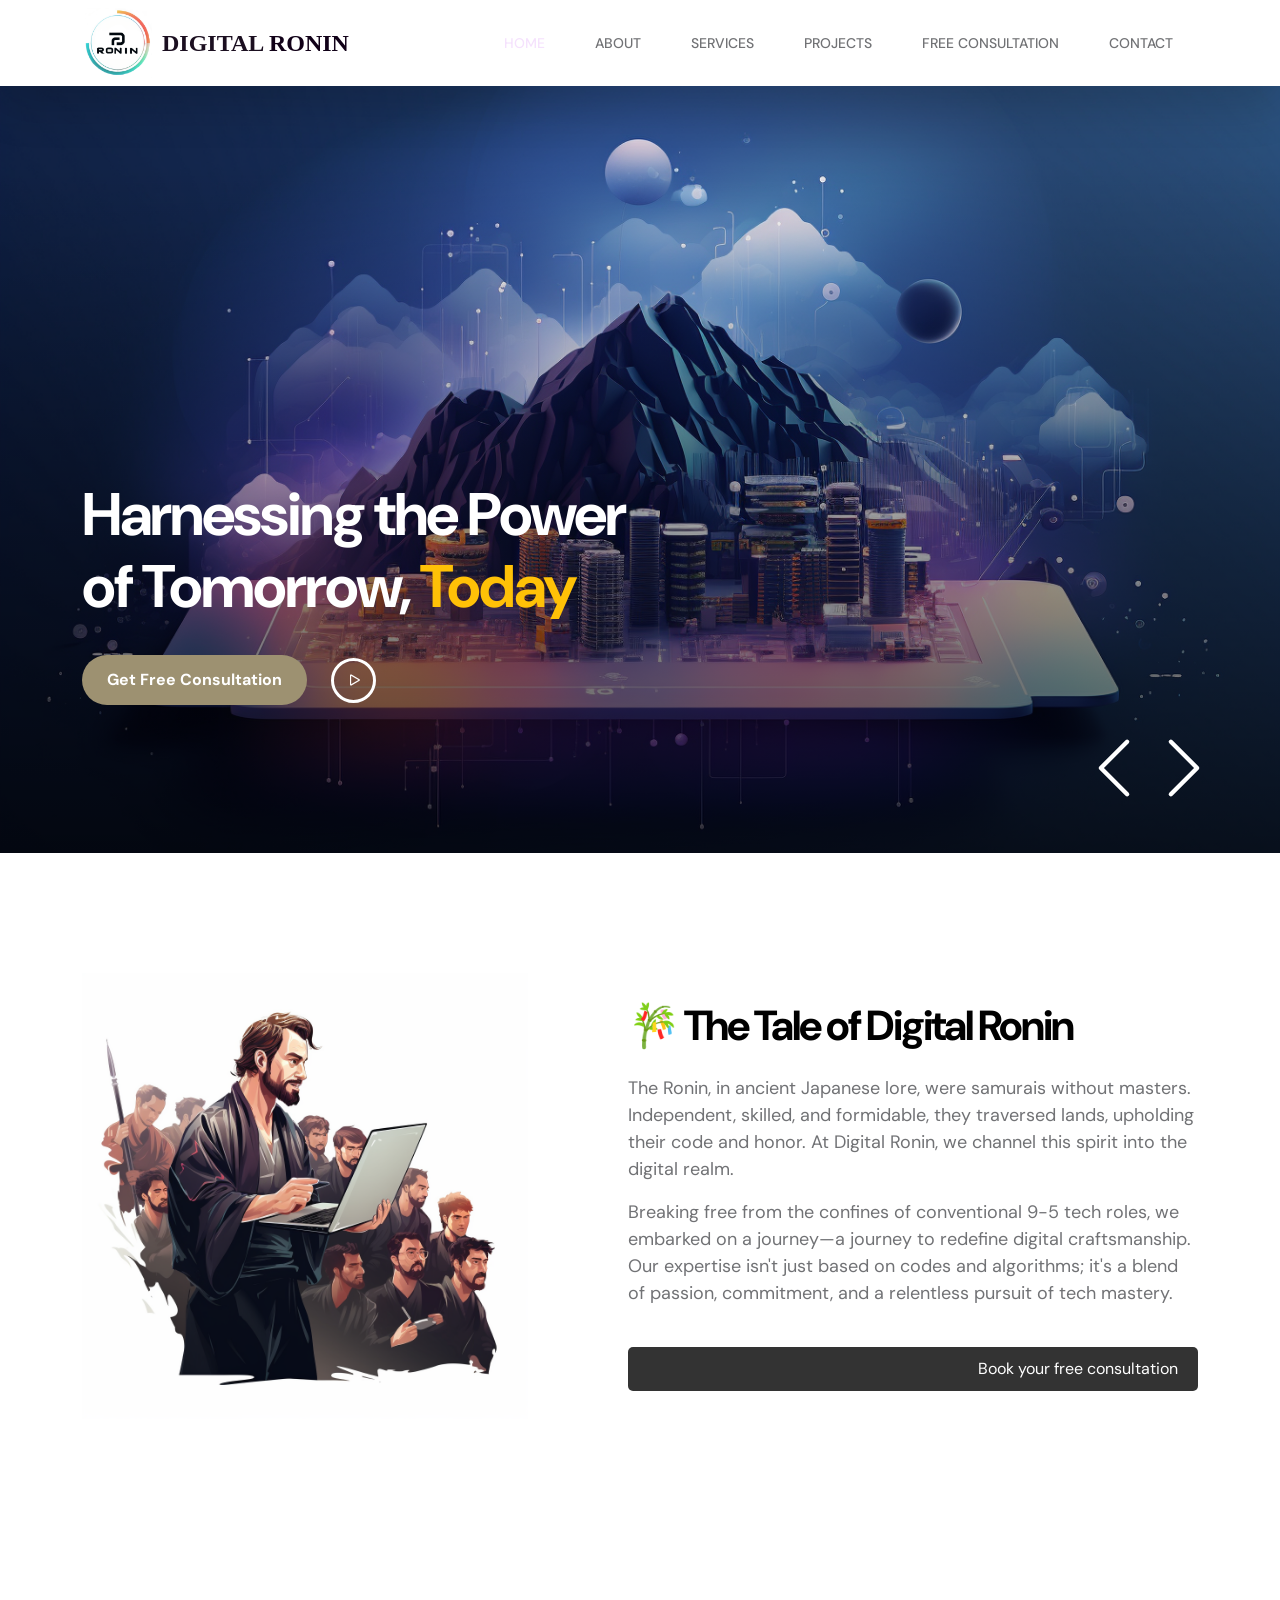
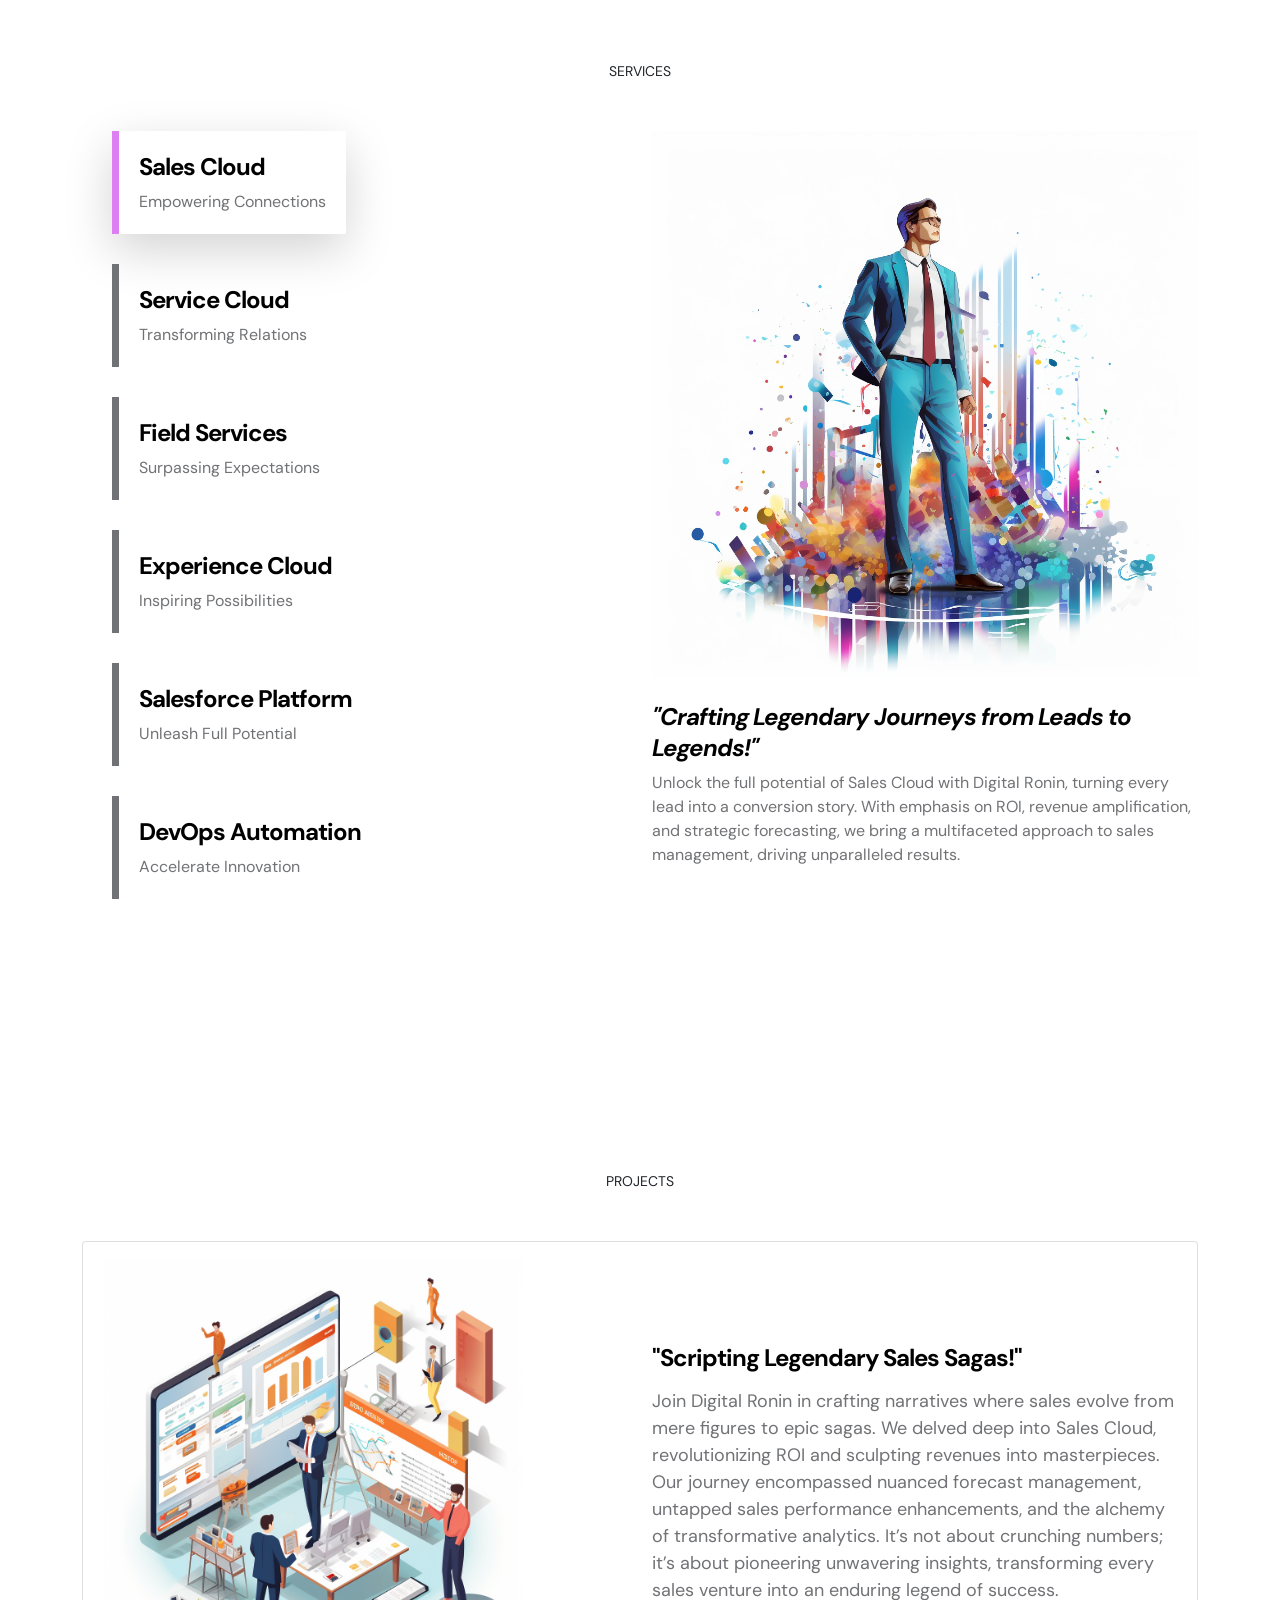
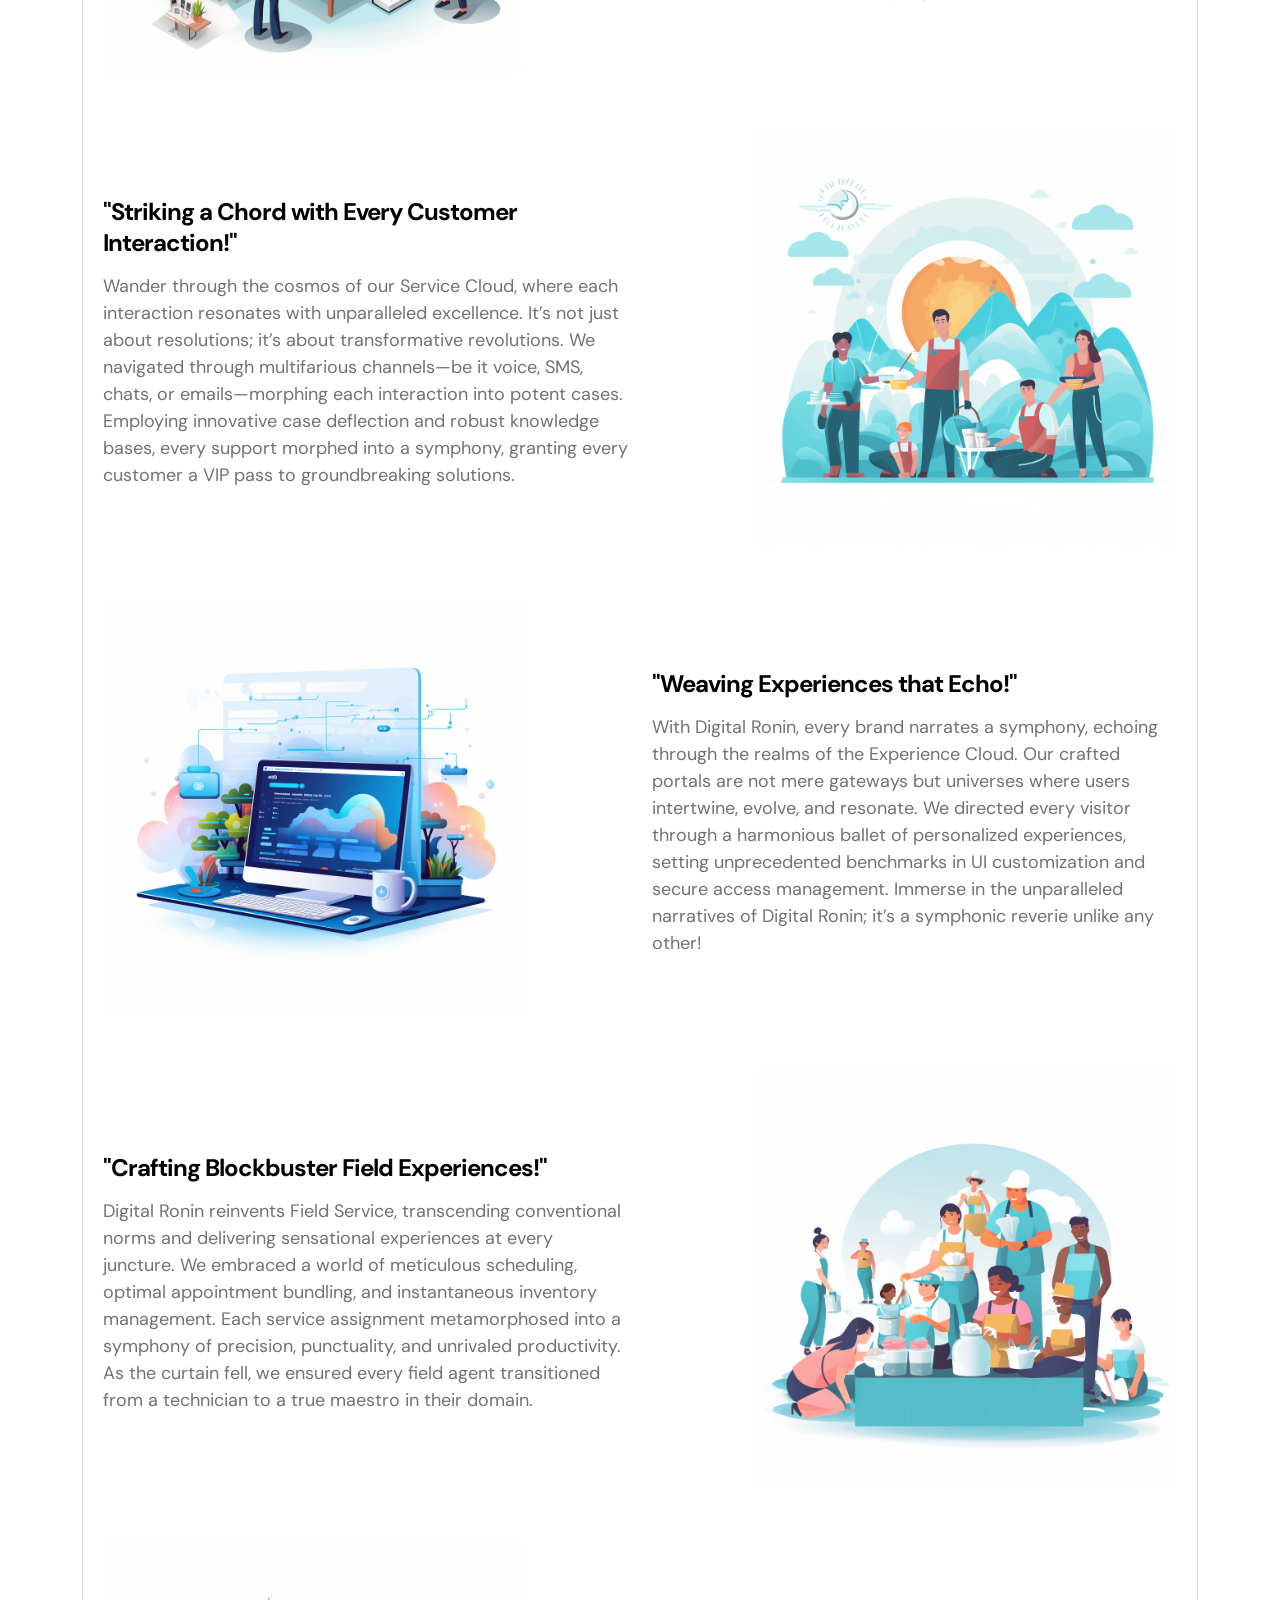
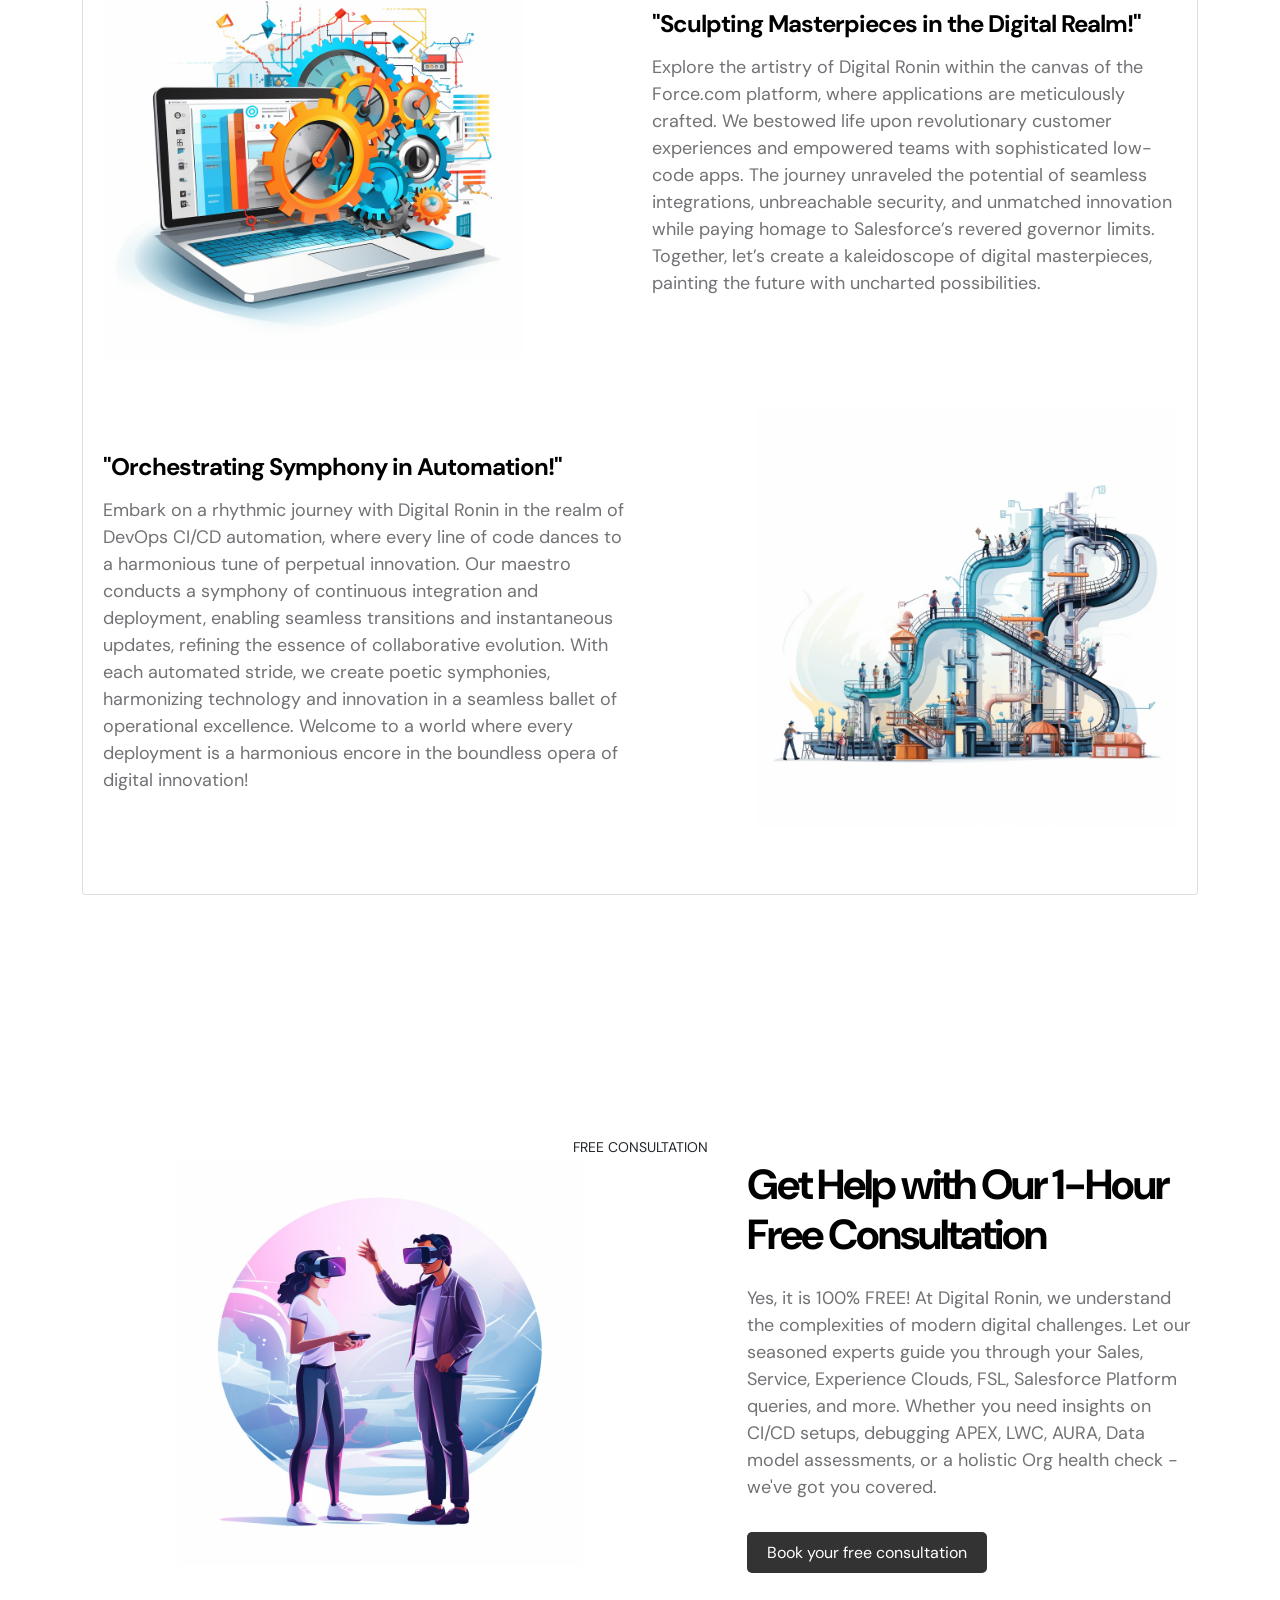
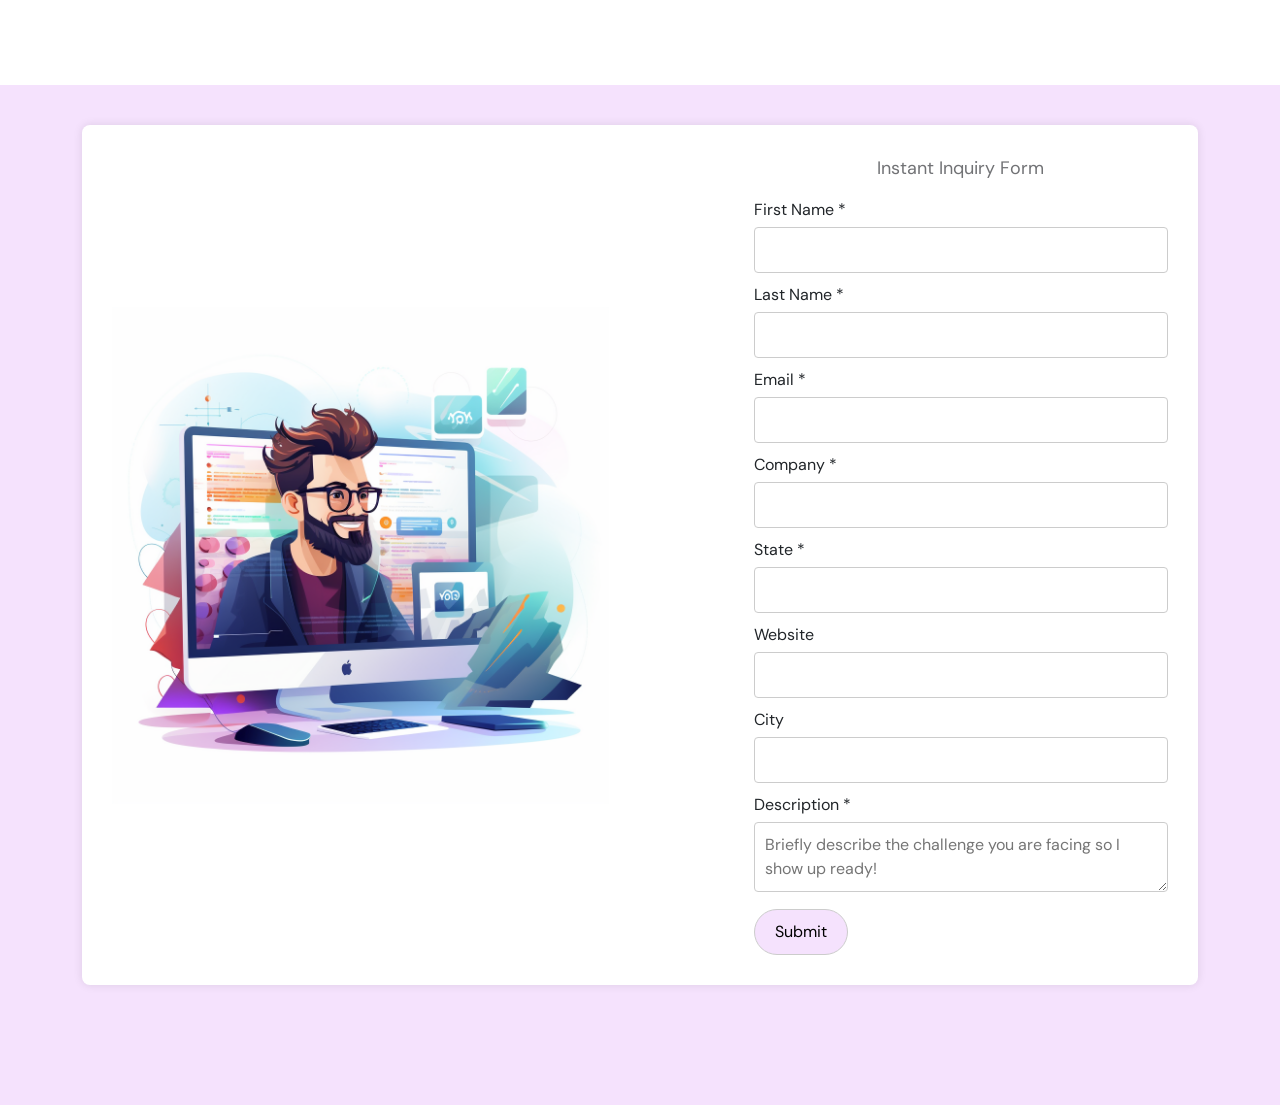
==== index.html @ 09ba18c1 "Button2" ====
<!doctype html>
<html lang="en">
<head>
    <meta charset="utf-8">
    <title>Digital Ronin - Mastering Digital Crafts</title>
    <meta name="description" content="Digital Ronin specializes in providing top-notch Salesforce and DevOps solutions, creating unparalleled digital experiences and revolutionary customer interactions.">
    <meta name="keywords" content="Salesforce, DevOps, Digital Solutions, Customer Service, Field Service Lightning, Experience Cloud, Service Cloud, Sales Cloud">
    <meta name="author" content="Digital Ronin">
    <meta name="viewport" content="width=device-width, initial-scale=1.0">
    <meta name="robots" content="index, follow">
    <link rel="canonical" href="https://www.thedigitalronin.com/">

    <meta name="viewport" content="width=device-width, initial-scale=1, minimum-scale=1">
    <title>Digital Ronin</title>

    <!-- CSS FILES -->
    <link rel="preconnect" href="https://fonts.googleapis.com">
    <link rel="preconnect" href="https://fonts.gstatic.com" crossorigin>
    <link href="https://fonts.googleapis.com/css2?family=DM+Sans:wght@400;500;700&display=swap" rel="stylesheet">
    <link href="css/bootstrap.min.css" rel="stylesheet">
    <link href="css/bootstrap-icons.css" rel="stylesheet">
    <link href="css/magnific-popup.css" rel="stylesheet">
    <link href="css/tooplate-waso-strategy.css" rel="stylesheet">

</head>
<body id="section_1">
    <nav class="navbar navbar-expand-lg bg-white shadow-lg">
        <div class="container">
            <a href="#" class="logo-brand">
                <img src="images/igital.png" alt="Logo" width="70" height="70">
                <span class="text-digital">DIGITAL&nbsp;</span><span class="text-ronin">RONIN</span>
            </a>
            <button class="navbar-toggler" type="button" data-bs-toggle="collapse" data-bs-target="#navbarNav" aria-controls="navbarNav" aria-expanded="false" aria-label="Toggle navigation">
                <span class="navbar-toggler-icon"></span>
            </button>
            <div class="collapse navbar-collapse" id="navbarNav">
                <ul class="navbar-nav ms-auto">
                    <li class="nav-item">
                        <a class="nav-link click-scroll" href="#section_1">Home</a>
                    </li>
                    <li class="nav-item">
                        <a class="nav-link click-scroll" href="#section_2">About</a>
                    </li>
                    <li class="nav-item">
                        <a class="nav-link click-scroll" href="#section_3">Services</a>
                    </li>
                    <li class="nav-item">
                        <a class="nav-link click-scroll" href="#section_4">Projects</a>
                    </li>
                    
                    <li class="nav-item">
                        <a class="nav-link click-scroll" href="#section_5">Free Consultation</a>
                    </li>
                    <li class="nav-item">
                        <a class="nav-link click-scroll" href="#section_6">Contact</a>
                    </li>
                </ul>
            <div>
        </div>
    </nav>

    <main>
        <section class="hero">
            <div class="container-fluid h-100">
                <div class="row h-100">
                    <div id="carouselExampleCaptions" class="carousel carousel-fade hero-carousel slide" data-bs-ride="carousel">
                        <div class="carousel-inner">
                            <div class="carousel-item active">
                                <div class="container position-relative h-100">
                                    <div class="carousel-caption d-flex flex-column justify-content-center">
                                        <h1>Harnessing the Power of Tomorrow, <span class="text-warning">Today</span></h1>
                                        <div class="d-flex align-items-center mt-4">
                                            <a class="custom-btn btn custom-link" href="#section_6">Get Free Consultation</a>
                                            <a class="popup-youtube custom-icon d-flex ms-4" href="https://www.youtube.com/watch?v=AYaHuZ4BB6Y">
                                                <i class="bi-play play-icon d-flex m-auto text-white"></i>
                                            </a>
                                        </div>
                                    </div>
                                </div>
                                <div class="carousel-image-wrap">
                                    <img src="images/slide/slide1.png" class="img-fluid carousel-image" alt="">
                                </div>
                            </div>
                            <div class="carousel-item">
                                <div class="container position-relative h-100">
                                    <div class="carousel-caption d-flex flex-column justify-content-center">
                                        <h1>Where Tech Meets Artistry: <span class="text-warning">Your Vision, </span>Our Expertise.</h1>
                                        <div class="d-flex align-items-center mt-4">
                                            <a class="custom-btn btn custom-link" href="#section_6">Get Free Consultation</a>
                                            <a class="popup-youtube custom-icon d-flex ms-4" href="https://www.youtube.com/watch?v=VStvZjykQ00">
                                                <i class="bi-play play-icon d-flex m-auto text-white"></i>
                                            </a>
                                        </div>
                                    </div>
                                </div>
                                <div class="carousel-image-wrap">
                                    <img src="images/slide/slide2.png" class="img-fluid carousel-image" alt="">
                                </div>
                            </div>

                            <div class="carousel-item">
                                <div class="container position-relative h-100">
                                    <div class="carousel-caption d-flex flex-column justify-content-center">
                                        <h1>Crafting <span class="text-warning">Digital Magic, </span>for Real Systems</h1>
                                        <div class="d-flex align-items-center mt-4">
                                            <a class="custom-btn btn custom-link" href="#section_6">Get Free Consultation</a>

                                            <a class="popup-youtube custom-icon d-flex ms-4" href="https://www.youtube.com/watch?v=VStvZjykQ00">
                                                <i class="bi-play play-icon d-flex m-auto text-white"></i>
                                            </a>
                                        </div>
                                    </div>
                                </div>
                                <div class="carousel-image-wrap">
                                    <img src="images/slide/slide3.png" class="img-fluid carousel-image" alt="">
                                </div>
                            </div>

                            <button class="carousel-control-prev" type="button" data-bs-target="#carouselExampleCaptions" data-bs-slide="prev">
                                <span class="carousel-control-prev-icon" aria-hidden="true"></span>
                                <span class="visually-hidden">Previous</span>
                            </button>

                            <button class="carousel-control-next" type="button" data-bs-target="#carouselExampleCaptions" data-bs-slide="next">
                                <span class="carousel-control-next-icon" aria-hidden="true"></span>
                                <span class="visually-hidden">Next</span>
                            </button>
                        </div>
                    </div>
                </div>
            </div>
        </section>

        <!--<section class="about section-padding" id="section_2"> <div class="container">
            <div class="row">
                <div class="col-lg-1"></div>
                <div class="col-lg-12">
                    <table style="width: 100%;">
                        <tr>
                            <td style="width: 40%;">
                                <div>
                                    <img src="images/about_ronin.png" alt="" style="width: 100%; height: auto;">
                                </div>
                            </td>
                            <td style="width: 100px;">
                                <h2>&nbsp;</h2>
                            </td>
                            <td style="width: 100%;">
                                <div>
                                    <h2 class="mb-4">🎋 The Tale of Digital Ronin</h2>
                                    <p class="mb-8">The Ronin, in ancient Japanese lore, were samurais without masters. Independent, skilled, and formidable, they traversed lands, upholding their code and honor. At Digital Ronin, we channel this spirit into the digital realm.</p>
                                    <p>Breaking free from the confines of conventional 9-5 tech roles, we embarked on a journey—a journey to redefine digital craftsmanship. Our expertise isn't just based on codes and algorithms; it's a blend of passion, commitment, and a relentless pursuit of tech mastery.</p>
                                    <br>
                                    <a class="cta-button" href="#section_6">Book your free consultation</a>
                                </div>
                            </td>
                        </tr>

                    </table>
                </div>
                <div class="col-lg-1"></div>
            </div>
        </div>
    </section>-->

        <section class="about section-padding" id="section_2">
            <div class="container">
                <div class="row">
                    <div class="col-lg-1"></div>
                    <div class="col-lg-12">
                        <div style="display: flex; align-items: center;">
                            <div style="width: 40%;">
                                <img src="images/about_ronin.png" alt="" style="width: 100%; height: auto;">
                            </div>
                            <div style="flex: 1; padding-left: 100px;">
                                <h2 class="mb-4">🎋 The Tale of Digital Ronin</h2>
                                <p class="mb-8">The Ronin, in ancient Japanese lore, were samurais without masters. Independent, skilled, and formidable, they traversed lands, upholding their code and honor. At Digital Ronin, we channel this spirit into the digital realm.</p>
                                <p>Breaking free from the confines of conventional 9-5 tech roles, we embarked on a journey—a journey to redefine digital craftsmanship. Our expertise isn't just based on codes and algorithms; it's a blend of passion, commitment, and a relentless pursuit of tech mastery.</p>
                                <br>
                                <a class="cta-button" href="#section_6" style="display: block; text-align: right;">Book your free consultation</a>
                            </div>
                        </div>
                    </div>
                    <div class="col-lg-1"></div>
                </div>
            </div>
        </section>
        <section class="services section-padding" id="section_3">
            <div class="container">
                <div class="row">
                    <div class="col-lg-10 col-12 text-center mx-auto mb-5">
                        <small class="small-title">Services</small>
                    </div>
                    <div class="col-lg-6 col-12">
                        <nav>
                            <div class="nav nav-tabs flex-column align-items-baseline" id="nav-tab" role="tablist">
                                <button class="nav-link active" id="nav-business-tab" data-bs-toggle="tab" data-bs-target="#nav-business" type="button" role="tab" aria-controls="nav-business" aria-selected="true">
                                    <h5>Sales Cloud</h5>
                                    <span>Empowering Connections</span>
                                </button>
                                <button class="nav-link" id="nav-strategy-tab" data-bs-toggle="tab" data-bs-target="#nav-strategy" type="button" role="tab" aria-controls="nav-strategy" aria-selected="false">
                                    <h5>Service Cloud</h5>
                                    <span>Transforming Relations</span>
                                </button>
                                <button class="nav-link" id="nav-video-tab" data-bs-toggle="tab" data-bs-target="#nav-video" type="button" role="tab" aria-controls="nav-video" aria-selected="false">
                                    <h5>Field Services</h5>
                                    <span>Surpassing Expectations</span>
                                </button>
                                <button class="nav-link" id="nav-video-tab" data-bs-toggle="tab" data-bs-target="#nav-exp" type="button" role="tab" aria-controls="nav-video" aria-selected="false">
                                    <h5>Experience Cloud</h5>
                                    <span>Inspiring Possibilities</span>
                                </button>
                                <button class="nav-link" id="nav-video-tab" data-bs-toggle="tab" data-bs-target="#nav-plat" type="button" role="tab" aria-controls="nav-video" aria-selected="false">
                                    <h5>Salesforce Platform</h5>
                                    <span>Unleash Full Potential</span>
                                </button>
                                <button class="nav-link" id="nav-video-tab" data-bs-toggle="tab" data-bs-target="#nav-devops" type="button" role="tab" aria-controls="nav-video" aria-selected="false">
                                    <h5>DevOps Automation</h5>
                                    <span>Accelerate Innovation</span>
                                </button>
                            </div>
                        </nav>
                    </div>

                    <div class="col-lg-6 col-12">
                        <div class="tab-content" id="nav-tabContent">
                            <div class="tab-pane fade show active" id="nav-business" role="tabpanel" aria-labelledby="nav-intro-tab">
                                <img src="images/services/sales.png" class="img-fluid" alt="">
                                <h5 class="mt-4 mb-2"><em>"Crafting Legendary Journeys from Leads to Legends!"</em></h5>
                                <p style="font-size: medium">Unlock the full potential of Sales Cloud with Digital Ronin, turning every lead into a conversion story. With emphasis on ROI, revenue amplification, and strategic forecasting, we bring a multifaceted approach to sales management, driving unparalleled results.</p>
                            </div>
                            <div class="tab-pane fade show" id="nav-strategy" role="tabpanel" aria-labelledby="nav-intro-tab">
                                <img src="images/services/service.png" class="img-fluid" alt="">
                                <h5 class="mt-4 mb-2"><em>"Revolutionizing Customer Service Interaction!"</em></h5>
                                <p style="font-size: medium">Leverage the extensive capabilities of Service Cloud with Digital Ronin, where every interaction is an opportunity for brand elevation. From channel optimization to revolutionary case resolution techniques, we bring innovation to the forefront of customer interaction.</p>
                            </div>
                            <div class="tab-pane fade show" id="nav-video" role="tabpanel" aria-labelledby="nav-video-tab">
                                <img src="images/services/fields.png" class="img-fluid" alt="">
                                <h5 class="mt-4 mb-2"><em>"Optimizing Field Service Delivery!"</em></h5>
                                <p style="font-size: medium">Transform field service operations with Digital Ronin, ensuring every assignment is a step towards operational excellence. With our focus on scheduling optimization and end-to-end task management, we deliver unprecedented field service solutions.</p>
                            </div>
                            <div class="tab-pane fade show" id="nav-exp" role="tabpanel" aria-labelledby="nav-video-tab">
                                <img src="images/services/experience.png" class="img-fluid" alt="">
                                <h5 class="mt-4 mb-2"><em>"Providing Resonant User Experiences!"</em></h5>
                                <p style="font-size: medium">Experience the transformative power of Digital Ronin in Experience Cloud, designing interactions that echo with every user. From personalized portals to immersive experiences, we redefine user engagement.</p>
                            </div>
                            <div class="tab-pane fade show" id="nav-plat" role="tabpanel" aria-labelledby="nav-video-tab">
                                <img src="images/services/platform.png" class="img-fluid" alt="">
                                <h5 class="mt-4 mb-2"><em>"Crafting Innovative Digital Solutions!"</em></h5>
                                <p style="font-size: medium">Harness the limitless possibilities of the Salesforce Platform with Digital Ronin. From low-code apps to secure integrations, we facilitate rapid innovation, ensuring every solution is a paradigm of excellence.</p>
                            </div>
                            <div class="tab-pane fade show" id="nav-devops" role="tabpanel" aria-labelledby="nav-video-tab">
                                <img src="images/services/devops.png" class="img-fluid" alt="">
                                <h5 class="mt-4 mb-2"><em>"Revolutionizing Development with Agile Solutions!"</em></h5>
                                <p style="font-size: medium">Dive into Digital Ronin’s DevOps, fostering seamless, agile development life cycles. Our solutions ensure swift releases and operational excellence through continuous integration and delivery (CI/CD), elevating development to its zenith.</p>
                            </div>
                        </div>
                    </div>
                </div>
            </div>
        </section>

        <section class="projects section-padding" id="section_4">
            <div class="container">
                <div class="row">
                    <div class="col-lg-10 col-12 text-center mx-auto mb-5">
                        <small class="small-title">Projects</small>
                    </div>
                    <div class="col-lg-12 col-12">
                        <div class="accordion" id="projectsAccordion">
                            <div class="accordion-item">
                                <div aria-labelledby="headingOne" data-bs-parent="#projectsAccordion">
                                    <div class="accordion-body">
                                        <div class="project">
                                            <div class="row">
                                                <div class="col-md-6">
                                                    <img src="images/salesproject.png" class="img-fluid" alt="">
                                                </div>
                                                <div class="col-md-6">
                                                    <h5 class="mt-4 mb-2">"Scripting Legendary Sales Sagas!"</h5>
                                                    <p>Join Digital Ronin in crafting narratives where sales evolve from mere figures to epic sagas. We delved deep into Sales Cloud, revolutionizing ROI and sculpting revenues into masterpieces. Our journey encompassed nuanced forecast management, untapped sales performance enhancements, and the alchemy of transformative analytics. It’s not about crunching numbers; it’s about pioneering unwavering insights, transforming every sales venture into an enduring legend of success.</p>
                                                </div>
                                            </div>
                                        </div>
                                        <div class="project">
                                            <div class="row flex-row-reverse">
                                                <div class="col-md-6" style="text-align:right;">
                                                    <img src="images/serviceproject.png" class="img-fluid" alt="">
                                                </div>
                                                <div class="col-md-6">
                                                    <h5 class="mt-4 mb-2">"Striking a Chord with Every Customer Interaction!"</h5>
                                                    <p>Wander through the cosmos of our Service Cloud, where each interaction resonates with unparalleled excellence. It’s not just about resolutions; it’s about transformative revolutions. We navigated through multifarious channels—be it voice, SMS, chats, or emails—morphing each interaction into potent cases. Employing innovative case deflection and robust knowledge bases, every support morphed into a symphony, granting every customer a VIP pass to groundbreaking solutions.</p>
                                                </div>
                                            </div>
                                        </div>
                                        <div class="project">
                                            <div class="row">
                                                <div class="col-md-6">
                                                    <img src="images/experienceproject.png" class="img-fluid" alt="">
                                                </div>
                                                <div class="col-md-6">
                                                    <h5 class="mt-4 mb-2">"Weaving Experiences that Echo!"</h5>
                                                    <p>With Digital Ronin, every brand narrates a symphony, echoing through the realms of the Experience Cloud. Our crafted portals are not mere gateways but universes where users intertwine, evolve, and resonate. We directed every visitor through a harmonious ballet of personalized experiences, setting unprecedented benchmarks in UI customization and secure access management. Immerse in the unparalleled narratives of Digital Ronin; it’s a symphonic reverie unlike any other!</p>
                                                </div>
                                            </div>
                                        </div>
                                        <div class="project">
                                            <div class="row flex-row-reverse">
                                                <div class="col-md-6" style="text-align:right;">
                                                    <img src="images/fieldsproject.png" class="img-fluid" alt="">
                                                </div>
                                                <div class="col-md-6">
                                                    <h5 class="mt-4 mb-2">"Crafting Blockbuster Field Experiences!"</h5>
                                                    <p>Digital Ronin reinvents Field Service, transcending conventional norms and delivering sensational experiences at every juncture. We embraced a world of meticulous scheduling, optimal appointment bundling, and instantaneous inventory management. Each service assignment metamorphosed into a symphony of precision, punctuality, and unrivaled productivity. As the curtain fell, we ensured every field agent transitioned from a technician to a true maestro in their domain.</p>
                                                </div>
                                            </div>
                                        </div>
                                        <div class="project">
                                            <div class="row">
                                                <div class="col-md-6">
                                                    <img src="images/platformproject.png" class="img-fluid" alt="">
                                                </div>
                                                <div class="col-md-6">
                                                    <h5 class="mt-4 mb-2">"Sculpting Masterpieces in the Digital Realm!"</h5>
                                                    <p>Explore the artistry of Digital Ronin within the canvas of the Force.com platform, where applications are meticulously crafted. We bestowed life upon revolutionary customer experiences and empowered teams with sophisticated low-code apps. The journey unraveled the potential of seamless integrations, unbreachable security, and unmatched innovation while paying homage to Salesforce’s revered governor limits. Together, let’s create a kaleidoscope of digital masterpieces, painting the future with uncharted possibilities.</p>
                                                </div>
                                            </div>
                                        </div>
                                        <div class="project">
                                            <div class="row flex-row-reverse">
                                                <div class="col-md-6" style="text-align:right;">
                                                    <img src="images/devopsproject.png" class="img-fluid" alt="">
                                                </div>
                                                <div class="col-md-6">
                                                    <h5 class="mt-4 mb-2">"Orchestrating Symphony in Automation!"</h5>
                                                    <p>Embark on a rhythmic journey with Digital Ronin in the realm of DevOps CI/CD automation, where every line of code dances to a harmonious tune of perpetual innovation. Our maestro conducts a symphony of continuous integration and deployment, enabling seamless transitions and instantaneous updates, refining the essence of collaborative evolution. With each automated stride, we create poetic symphonies, harmonizing technology and innovation in a seamless ballet of operational excellence. Welcome to a world where every deployment is a harmonious encore in the boundless opera of digital innovation!</p>
                                                </div>
                                            </div>
                                        </div>
                                    </div>
                                </div>
                            </div>
                        </div>
                    </div>
                </div>
            </div>
        </section>

        <section class="about section-padding">
            <div class="container">
                <div class="row">
                    <div class="col-lg-1"></div>
                    <div class="col-lg-10 text-center" id="section_5">
                        <small class="small-title">Free Consultation</small>
                    </div>
                    <div class="col-lg-1"></div>
                </div>
                <div class="row align-items-center">
                    <!-- align-items-center ensures that text and image are vertically aligned -->
                    <div class="col-lg-1"></div>
                    <div class="col-lg-5">
                        <img src="images/contactus1.png" alt="" style="width: 90%; height: auto;">
                    </div>
                    <div class="col-lg-1"></div> <!-- Spacer column -->
                    <div class="col-lg-5">
                        <h2 class="mb-4">Get Help with Our 1-Hour Free Consultation</h2>
                        <p>Yes, it is 100% FREE! At Digital Ronin, we understand the complexities of modern digital challenges. Let our seasoned experts guide you through your Sales, Service, Experience Clouds, FSL, Salesforce Platform queries, and more. Whether you need insights on CI/CD setups, debugging APEX, LWC, AURA, Data model assessments, or a holistic Org health check - we've got you covered.</p>
                        <br>
                        <a class="cta-button" onclick="location.href='#section_6';">Book your free consultation</a>
                    </div>
                    <div class="col-lg-1"></div>
                </div>
            </div>
        </section>

        <section class="contact">
            <div class="contact-container-wrap">
                <div class="container">
                    <div class="row" id="section_6">
                    </div>

                    <META HTTP-EQUIV="Content-type" CONTENT="text/html; charset=UTF-8">
                    <div style="background-color: white; display: flex; align-items: center; padding: 20px; margin-top: 40px; border-radius: 8px; box-shadow: 0px 0px 10px 0px #0000001a;">
                        <div style="flex: 3; padding: 10px;">
                            <img src="images/contactus3.png" alt="Description" style="max-width: 80%; border-radius: 1px;" />
                        </div>
                        <form action="https://webto.salesforce.com/servlet/servlet.WebToLead?encoding=UTF-8" method="POST" style="flex: 2; padding: 10px;" onsubmit="return showConfirmation()">
                            <p style="text-align: center; margin-top: 0;">Instant Inquiry Form</p>
                            <input type="hidden" name="oid" value="00D8c000006dQRP" />
                            <input type="hidden" name="retURL" value="https://www.thedigitalronin.com/" />

                            <div style="margin-bottom: 10px;">
                                <label for="first_name" style="display: block; margin-bottom: 5px;">First Name *</label>
                                <input id="first_name" maxlength="40" name="first_name" size="20" type="text" required style="width: 100%; padding: 10px; border-radius: 4px; border: 1px solid #ccc;" />
                            </div>

                            <div style="margin-bottom: 10px;">
                                <label for="last_name" style="display: block; margin-bottom: 5px;">Last Name *</label>
                                <input id="last_name" maxlength="40" name="last_name" size="20" type="text" required style="width: 100%; padding: 10px; border-radius: 4px; border: 1px solid #ccc;" />
                            </div>

                            <div style="margin-bottom: 10px;">
                                <label for="email" style="display: block; margin-bottom: 5px;">Email *</label>
                                <input id="email" maxlength="40" name="email" size="20" type="text" required style="width: 100%; padding: 10px; border-radius: 4px; border: 1px solid #ccc;" />
                            </div>

                            <div style="margin-bottom: 10px;">
                                <label for="company" style="display: block; margin-bottom: 5px;">Company *</label>
                                <input id="company" maxlength="40" name="company" size="20" type="text" required style="width: 100%; padding: 10px; border-radius: 4px; border: 1px solid #ccc;" />
                            </div>

                            <div style="margin-bottom: 10px;">
                                <label for="state" style="display: block; margin-bottom: 5px;">State *</label>
                                <input id="state" maxlength="40" name="state" size="20" type="text" required style="width: 100%; padding: 10px; border-radius: 4px; border: 1px solid #ccc;" />
                            </div>

                            <div style="margin-bottom: 10px;">
                                <label for="url" style="display: block; margin-bottom: 5px;">Website</label>
                                <input id="url" maxlength="80" name="url" size="20" type="text" style="width: 100%; padding: 10px; border-radius: 4px; border: 1px solid #ccc;" />
                            </div>
                            <div style="margin-bottom: 10px;">
                                <label for="city" style="display: block; margin-bottom: 5px;">City</label>
                                <input id="city" maxlength="40" name="city" size="20" type="text" style="width: 100%; padding: 10px; border-radius: 4px; border: 1px solid #ccc;" />
                            </div>

                            <div style="margin-bottom: 10px;">
                                <label for="description" style="display: block; margin-bottom: 5px;">Description *</label>
                                <textarea name="description" required placeholder="Briefly describe the challenge you are facing so I show up ready!" style="width: 100%; padding: 10px; border-radius: 4px; border: 1px solid #ccc;"></textarea>
                            </div>
                            <input type="submit" name="submit" value="Submit" style="background: #f5e2fd; color: black; padding: 10px 20px; border-radius: 25px; cursor: pointer; border: 1px solid #ccc;" />
                        </form>
                    </div>
                </div>
            </div>
        </section>
    </main><script src="js/jquery.min.js"></script>
    <script src="js/bootstrap.min.js"></script>
    <script src="js/jquery.sticky.js"></script>
    <script src="js/jquery.magnific-popup.min.js"></script>
    <script src="js/magnific-popup-options.js"></script>
    <script src="js/click-scroll.js"></script>
    <script src="js/custom.js"></script>

    <script type="module">
        function showConfirmation() {
            var userConfirmed = confirm('You are about to submit the form. Proceed?');
            return userConfirmed;
        }
    </script>
</body>
</html>
---- css/tooplate-waso-strategy.css ----
/*

Tooplate 2130 Waso Strategy

https://www.tooplate.com/view/2130-waso-strategy

Free Bootstrap 5 HTML Template

*/


/*---------------------------------------
  CUSTOM PROPERTIES ( VARIABLES )             
-----------------------------------------*/
:root {
  --ronin-color:                  #67008f;
  --white-color:                  #ffffff;
  --primary-color:                #f5e2fd;
  --secondary-color:              #dd7ef3;
  --section-bg-color:             #ffffff;
  --dark-color:                   #000000;
  --p-color:                      #717275;

  --body-font-family:             'DM Sans', sans-serif;

  --h1-font-size:                 60px;
  --h2-font-size:                 42px;
  --h3-font-size:                 36px;
  --h4-font-size:                 32px;
  --h5-font-size:                 24px;
  --h6-font-size:                 22px;
  --p-font-size:                  18px;
  --menu-font-size:               14px;
  --copyright-text-font-size:     16px;

  --font-weight-normal:           400;
  --font-weight-medium:           500;
  --font-weight-bold:             700;
}

body {
    background: var(--white-color);
    font-family: var(--body-font-family); 
}


/*---------------------------------------
  TYPOGRAPHY               
-----------------------------------------*/

h2,
h3,
h4,
h5,
h6 {
  color: var(--dark-color);
}

h1,
h2,
h3,
h4,
h5,
h6 {
  font-weight: var(--font-weight-bold);
  letter-spacing: -1px;
}

h1 {
  font-size: var(--h1-font-size);
  letter-spacing: -2px;
}

h2 {
  font-size: var(--h2-font-size);
  letter-spacing: -2px;
}

h3 {
  font-size: var(--h3-font-size);
  line-height: inherit;
}

h4 {
  font-size: var(--h4-font-size);
  line-height: inherit;
}

h5 {
  font-size: var(--h5-font-size);
  line-height: normal;
}

h6 {
  font-size: var(--h6-font-size);
}

p {
  color: var(--p-color);
  font-size: var(--p-font-size);
  font-weight: var(--font-weight-normal);
}

ul li {
  color: var(--p-color);
  font-size: var(--p-font-size);
  font-weight: var(--font-weight-normal);
}

a, 
button {
  touch-action: manipulation;
  transition: all 0.3s;
}

a {
  color: var(--p-color);
  text-decoration: none;
}

a:hover {
  color: var(--primary-color);
}

::selection {
  background: var(--primary-color);
  color: var(--white-color);
}

::-moz-selection {
  background: var(--primary-color);
  color: var(--white-color);
}

.section-hero ::selection,
.bg-warning ::selection {
  background: #f9d55c;
}

.section-padding {
  padding-top: 120px;
  padding-bottom: 120px;
}

.custom-border-radius {
  border-radius: 20px;
}

b,
strong {
  font-weight: var(--font-weight-bold);
}

.small-title {
  text-transform: uppercase;
}


/*---------------------------------------
  CUSTOM ICON               
-----------------------------------------*/
.custom-icon {
  display: inline-block;
  height: 45px;
  width: 45px;
  line-height: 45px;
  border: 3px solid var(--white-color);
  text-align: center;
  border-radius: 50%;
  font-size: 20px;
  position: relative;
}

.custom-icon::before,
.custom-icon::after {
  box-sizing: inherit;
  content: "";
  position: absolute;
  width: 100%;
  height: 100%;
  left: 0;
  top: 0;
  border-radius: 50%;
}

.custom-icon::before {
  border: 3px solid transparent;
}

.custom-icon::after {
  border: 0 solid transparent;
}

.custom-icon:hover {
  border-color: transparent;
}

.custom-icon:hover::before {
  border-top-color: var(--primary-color);
  border-right-color: var(--primary-color);
  border-bottom-color: var(--primary-color);
  transition: border-top-color .15s linear,border-right-color .15s linear .1s,border-bottom-color .15s linear .2s;
}

.custom-icon:hover::after {
  border-top: 3px solid var(--primary-color);
  border-left-width: 3px;
  border-right-width: 3px;
  transform: rotate(270deg);
  transition: transform .4s linear 0s,border-left-width 0s linear .35s;
}

.play-icon::before {
  position: relative;
  left: 1px;
}


/*---------------------------------------
  CUSTOM BUTTON               
-----------------------------------------*/
.custom-btn {
  background: var(--secondary-color);
  border-radius: 100px;
  color: var(--white-color);
  font-size: var(--copyright-text-font-size);
  font-weight: var(--font-weight-bold);
  padding: 12px 24px;
}

    
.cta-button {
  background-color: #333;
  color: #fff;
  border: none;
  padding: 10px 20px;
  border-radius: 5px;
  cursor: pointer;
  transition: background-color 0.3s;
}
    
.cta-button:hover {
  background-color: #555;
}

.custom-btn:hover {
  background: var(--primary-color);
  color: var(--white-color);
}

.custom-bg-primary {
  background: var(--primary-color);
}

.custom-bg-primary:hover {
  background: var(--white-color);
  color: var(--dark-color);
}

/*---------------------------------------
  MY Stuff              
-----------------------------------------*/
.accordion-button {
  background-color: #f8f9fa; /* Adjust as needed */
  color: #862bbe; /* Adjust as needed */
  text-align: left;
  padding: 15px;
  border: none;
  outline: none;
  transition: background-color 0.3s ease;
}

.accordion-button:hover {
  background-color: #e9ecef; /* Adjust as needed */
}

.accordion-button:focus {
  box-shadow: none;
}

.accordion-button:not(.collapsed) {
  background-color: #e9ecef; /* Adjust as needed */
  color: #d9442a; /* Adjust as needed */
}

.accordion-body p {
  margin: 0;
}

.img-fluid {
  max-width: 100%;
  height: auto;
}

.project {
  margin-bottom: 50px; /* Or any spacing you prefer between projects */
}

.project .row {
  align-items: center;
}

.project img {
  max-width: 80%;
  height: auto;
}

.project h5, .project p {
  margin: 15px 0;
}



.ancient-japanese h2,
.ancient-japanese p,
.ancient-japanese a {
  font-family: 'Your desired font-family, like Noto Serif JP', serif;
  color: #000000; /* or any color that suits your design */
}

.ancient-japanese a {
  text-decoration: underline;
}

.ancient-japanese h2 {
  margin-bottom: 20px;
  font-size: 2.5em;
}

.ancient-japanese p {
  margin-bottom: 20px;
  line-height: 1.6;
  font-size: 1.2em;
}

.custom-btn {
  background-color: #9d9171; /* Or any other suitable color */
  color: #ffffff;
}

.text-italic{
  font-style: italic !important;
}

/*---------------------------------------
  NAVIGATION              
-----------------------------------------*/
.logo-brand {
  display: flex;
  align-items: center;  /* Центрировать содержимое по вертикали */
}

.logo-brand img {
  margin-right: 10px;  /* Добавить немного пространства между изображением и текстом */
}

.text-ronin{
  --bs-text-opacity:1;
  font-size: 24px;
  font-weight: bold;
  font-family: Georgia, 'Times New Roman', Times, serif;
  color:#110118!important
}

.text-digital{
  --bs-text-opacity:1;
  font-size: 24px;
  font-weight: bold;
  font-family: Georgia, 'Times New Roman', Times, serif;
  color:#1b0f20!important
}



.navbar {
  background-color: darkblue;
  z-index: 9;
  right: 0;
  left: 0;
}

.navbar-brand {
  font-size: 26px;
  font-weight: var(--font-weight-bold);
  color: var(--primary-color);
  color: aqua;
}

.navbar-expand-lg .navbar-nav .nav-link {
  padding-right: 25px;
  padding-left: 25px;
}

.navbar-nav .nav-link {
  color: var(--p-color);
  font-size: var(--menu-font-size);
  font-weight: var(--font-weight-medium);
  text-transform: uppercase;
  padding-top: 15px;
  padding-bottom: 15px;
}

.navbar-nav .nav-link.active, 
.navbar-nav .nav-link:hover,
.projects-detail-page .navbar-nav .nav-link.active:hover {
  color: var(--primary-color);
}

.projects-detail-page .navbar-nav .nav-link.active {
  color: var(--p-color);
}

.navbar-toggler {
  border: 0;
  padding: 0;
  cursor: pointer;
  margin: 0;
  width: 30px;
  height: 35px;
  outline: none;
}

.navbar-toggler:focus {
  outline: none;
  box-shadow: none;
}

.navbar-toggler[aria-expanded="true"] .navbar-toggler-icon {
  background: transparent;
}

.navbar-toggler[aria-expanded="true"] .navbar-toggler-icon:before,
.navbar-toggler[aria-expanded="true"] .navbar-toggler-icon:after {
  transition: top 300ms 50ms ease, -webkit-transform 300ms 350ms ease;
  transition: top 300ms 50ms ease, transform 300ms 350ms ease;
  transition: top 300ms 50ms ease, transform 300ms 350ms ease, -webkit-transform 300ms 350ms ease;
  top: 0;
}

.navbar-toggler[aria-expanded="true"] .navbar-toggler-icon:before {
  transform: rotate(45deg);
}

.navbar-toggler[aria-expanded="true"] .navbar-toggler-icon:after {
  transform: rotate(-45deg);
}

.navbar-toggler .navbar-toggler-icon {
  background: var(--dark-color);
  transition: background 10ms 300ms ease;
  display: block;
  width: 30px;
  height: 2px;
  position: relative;
}

.navbar-toggler .navbar-toggler-icon:before,
.navbar-toggler .navbar-toggler-icon:after {
  transition: top 300ms 350ms ease, -webkit-transform 300ms 50ms ease;
  transition: top 300ms 350ms ease, transform 300ms 50ms ease;
  transition: top 300ms 350ms ease, transform 300ms 50ms ease, -webkit-transform 300ms 50ms ease;
  position: absolute;
  right: 0;
  left: 0;
  background: var(--dark-color);
  width: 30px;
  height: 2px;
  content: '';
}

.navbar-toggler .navbar-toggler-icon::before {
  top: -8px;
}

.navbar-toggler .navbar-toggler-icon::after {
  top: 8px;
}

.breadcrumb-item.active {
  color: var(--primary-color);
}


/*---------------------------------------
  SITE HEADER              
-----------------------------------------*/
.site-header {
  background: var(--primary-color);
  padding-top: 5px;
  padding-bottom: 5px;
}

.site-header-icon {
  color: var(--dark-color);
}

.site-header .social-icon {
  text-align: right;
}


/*---------------------------------------
  HERO              
-----------------------------------------*/
.hero {
  position: relative;
  height: calc(100vh - 133px);
}

.section-hero {
  background-image: url('../images/jason-goodman-MUZFKa_mttU-unsplash.jpg');
  background-repeat: no-repeat;
  background-position: center;
  background-size: cover;
  position: relative;
  height: auto;
  padding-top: 180px;
  padding-bottom: 180px;
}

.section-hero::before {
  content: "";
  background: linear-gradient(to top, var(--dark-color), transparent 90%);
  position: absolute;
  top: 0;
  right: 0;
  left: 0;
  width: 100%;
  height: 100%;
  pointer-events: none;
  opacity: 0.7;
}

.section-hero-text {
  position: relative;
}

.carousel {
  padding-right: 0;
  padding-left: 0;
}

.hero-carousel,
.carousel-inner,
.carousel-item {
  height: 100%;
}

.carousel-image-wrap::before {
  content: "";
  background: linear-gradient(to top, var(--dark-color), transparent 90%);
  position: absolute;
  z-index: 2;
  top: 0;
  right: 0;
  left: 0;
  width: 100%;
  height: 100%;
  pointer-events: none;
  opacity: 0.7;
}

.carousel-caption {
  z-index: 9;
  top: 32%;
  bottom: 0;
  left: 0;
  text-align: left;
  width: 50%;
  margin-right: 12px;
  margin-left: 12px;
}

.carousel-image-wrap {
  position: absolute;
  top: 0;
  right: 0;
  bottom: 0;
  width: 100%;
  height: 100%;
  margin-left: auto;
}

.carousel-image {
  width: 100%;
  height: 100%;
  object-fit: cover;
}

.carousel-control-next, 
.carousel-control-prev {
  top: auto;
  bottom: 50px;
  opacity: 1;
}

.carousel-control-prev {
  left: auto;
  right: 70px;
}

.carousel-control-next-icon, 
.carousel-control-prev-icon {
  width: 70px;
  height: 70px;
}


/*---------------------------------------
  ABOUT              
-----------------------------------------*/
.about-image-wrap {
  border-radius: 20px;
  position: relative;
  overflow: hidden;
}

.about-image-info {
  background: linear-gradient(to top, var(--dark-color), transparent 90%);
  position: absolute;
  bottom: 0;
  right: 0;
  left: 0;
  padding: 40px;
}

.about-image {
  border-radius: 20px;
  width: 100%;
  height: 100%;
  object-fit: cover;
}

.about-thumb {
  background: var(--primary-color);
  border-radius: 20px;
  margin-bottom: 24px;
  padding: 40px;
}


/*---------------------------------------
  SERVICES              
-----------------------------------------*/
.services {
  background: var(--section-bg-color);
}

.nav-tabs {
  border-bottom: 0;
}

.nav-tabs .nav-link,
.nav-tabs .nav-link span {
  color: var(--p-color);
  display: block;
  text-align: left;
}

.nav-tabs .nav-link {
  border-radius: 0;
  border: 0;
  border-left: 7px solid var(--p-color);
  margin-right: 30px;
  margin-left: 30px;
  margin-bottom: 30px;
  padding: 20px;
  transition: all 0.3s ease-in-out;
}

.nav-tabs .nav-item.show .nav-link, 
.nav-tabs .nav-link.active,
.nav-tabs .nav-link:focus, 
.nav-tabs .nav-link:hover {
  border-left-color: var(--secondary-color);
  background: var(--white-color);
  box-shadow: 0 1rem 3rem rgba(0,0,0,.175);
}

.nav-tabs .nav-link.active h3,
.nav-tabs .nav-link:focus h3, 
.nav-tabs .nav-link:hover h3 {
  color: var(--primary-color);
}


/*---------------------------------------
  PROJECTS              
-----------------------------------------*/
.projects-thumb {
  border-radius: 20px;
  position: relative;
  overflow: hidden;
  margin-bottom: 24px;
  transition: all 0.3s;
  cursor: pointer;
}

.projects-thumb-large {
  min-height: 356px;
}

.projects-thumb:hover {
  background: var(--white-color);
  box-shadow: 0 1rem 3rem rgba(0,0,0,.175);
}

.projects-thumb:hover .projects-image {
  transform: scale(1.2);
}

.projects-thumb:hover .projects-title-wrap {
  padding-bottom: 30px;
}

.projects-thumb:hover .custom-btn,
.projects-btn-wrap .custom-btn:hover {
  background: var(--primary-color);
}

.projects-title-wrap {
  background: linear-gradient(to top, var(--dark-color), transparent 90%);
  position: absolute;
  bottom: 0;
  right: 0;
  left: 0;
  padding: 25px 25px 10px 25px;
  transition: all 0.2s;
}

.projects-small-title {
  color: var(--primary-color);
  text-transform: uppercase;
}

.projects-title {
  color: var(--white-color);
}

.projects-image {
  border-radius: 20px;
  width: 100%;
  height: auto;
  transition: all 0.3s;
}

.projects-thumb-large .projects-image {
  object-fit: cover;
  height: 100%;
}

.projects-btn-wrap {
  position: absolute;
  bottom: 25px;
  right: 25px;
}

.projects-btn-wrap .custom-btn {
  font-size: 30px;
  padding: 7.5px 15px;
}


/*---------------------------------------
  CONTACT INFO               
-----------------------------------------*/
.contact-thumb {
  position: relative;
  bottom: 140px;
  margin-bottom: -140px;
}

.contact-info {
  border-radius: 20px;
  padding: 40px;
}

.google-map {
  border-radius: 20px;
}

.contact-icon {
  color: var(--primary-color);
  font-size: var(--h4-font-size);
}


/*---------------------------------------
  CONTACT              
-----------------------------------------*/
.contact-container-wrap {
  background-color: var(--primary-color);
  padding-bottom: 120px;
}

.contact-form {
  margin-top: 30px;
  margin-right: 30px;
}


/*---------------------------------------
  CUSTOM FORM               
-----------------------------------------*/
.custom-form .form-control {
  background: transparent;
  box-shadow: none;
  border-radius: 0;
  border: 0;
  border-bottom: 3px solid var(--section-bg-color);
  margin-bottom: 24px;
  padding-top: 13px;
  padding-bottom: 13px;
  transition: all 0.3s;
  outline: none;
}

.custom-form .form-control:hover,
.custom-form .form-control:focus {
  background: var(--white-color);
}

.custom-form button[type="submit"] {
  background: var(--secondary-color);
  border-radius: 100px;
  border: 0;
  color: var(--white-color);
  font-weight: var(--font-weight-bold);
  transition: all 0.3s;
  margin-bottom: 0;
}

.custom-form button[type="submit"]:hover,
.custom-form button[type="submit"]:focus {
  background: var(--white-color);
  color: var(--dark-color);
}


/*---------------------------------------
  SITE FOOTER              
-----------------------------------------*/
.site-footer {
  background: var(--primary-color);
  padding-top: 40px;
  padding-bottom: 40px;
}

.site-footer .copyright-text {
  color: var(--white-color);
  font-size: var(--copyright-text-font-size);
}


/*---------------------------------------
  SOCIAL ICON               
-----------------------------------------*/
.social-icon {
  margin: 0;
  padding: 0;
}

.social-icon li {
  list-style: none;
  display: inline-block;
  vertical-align: top;
}

.social-icon-link {
  background: var(--white-color);
  border-radius: 20px;
  font-size: var(--copyright-text-font-size);
  color: var(--dark-color);
  display: inline-block;
  vertical-align: top;
  margin: 2px;
  width: 30px;
  height: 30px;
  line-height: 30px;
  text-align: center;
}

.social-icon-link:hover {
  color: var(--primary-color);
}


/*---------------------------------------
  RESPONSIVE STYLES               
-----------------------------------------*/
@media screen and (min-width: 1600px) {
  .projects-thumb-large {
    min-height: 416px;
  }
}

@media screen and (max-width: 1280px) {
  .contact svg {
    bottom: 0;
    margin-bottom: 0;
  }
}

@media screen and (max-width: 991px) {
  h1 {
    font-size: 48px;
  }

  h2 {
    font-size: 36px;
  }

  h3 {
    font-size: 32px;
  }

  h4 {
    font-size: 28px;
  }

  h5 {
    font-size: 20px;
  }

  h6 {
    font-size: 18px;
  }

  .section-padding {
    padding-top: 80px;
    padding-bottom: 80px;
  }

  .custom-btn {
    font-size: var(--copyright-text-font-size);
    padding: 8px 16px;
  }

  .navbar-expand-lg .navbar-nav .nav-link {
    padding-left: 0;
  }

  .navbar-nav .nav-link {
    padding-top: 10px;
    padding-bottom: 10px;
  }

  .site-header .social-icon {
    text-align: left;
    margin-top: 10px;
  }

  .carousel-caption {
    width: 100%;
  }

  .about-thumb {
    padding: 30px;
  }

  .about-image {
    height: auto;
    margin-bottom: 24px;
  }

  .contact-container-wrap {
    padding-bottom: 50px;
  }

  .contact-form {
    margin-right: 0;
    margin-top: 80px;
    margin-bottom: 50px;
  }

  .contact-thumb {
    bottom: 0;
    margin-bottom: 0;
  }

  .site-footer {
    text-align: center;
  }
}

@media screen and (max-width: 480px) {
  h1 {
    font-size: 38px;
  }

  h2 {
    font-size: 32px;
  }

  h3 {
    font-size: 28px;
  }

  h4 {
    font-size: 24px;
  }

  h5 {
    font-size: 20px;
  }

  .contact-icon {
    font-size: 24px;
  }

  .site-header p {
    font-size: 14px;
  }

  .carousel-control-next, 
  .carousel-control-prev {
    bottom: 20px;
  }

  .nav-tabs .nav-link {
    margin-right: 0;
    margin-left: 0;
    padding: 15px;
  }

  .contact-info {
    padding: 30px 25px;
  }

  .site-footer-wrap {
    flex-direction: column;
  }

  .copyright-text {
    padding-bottom: 10px;
  }
}
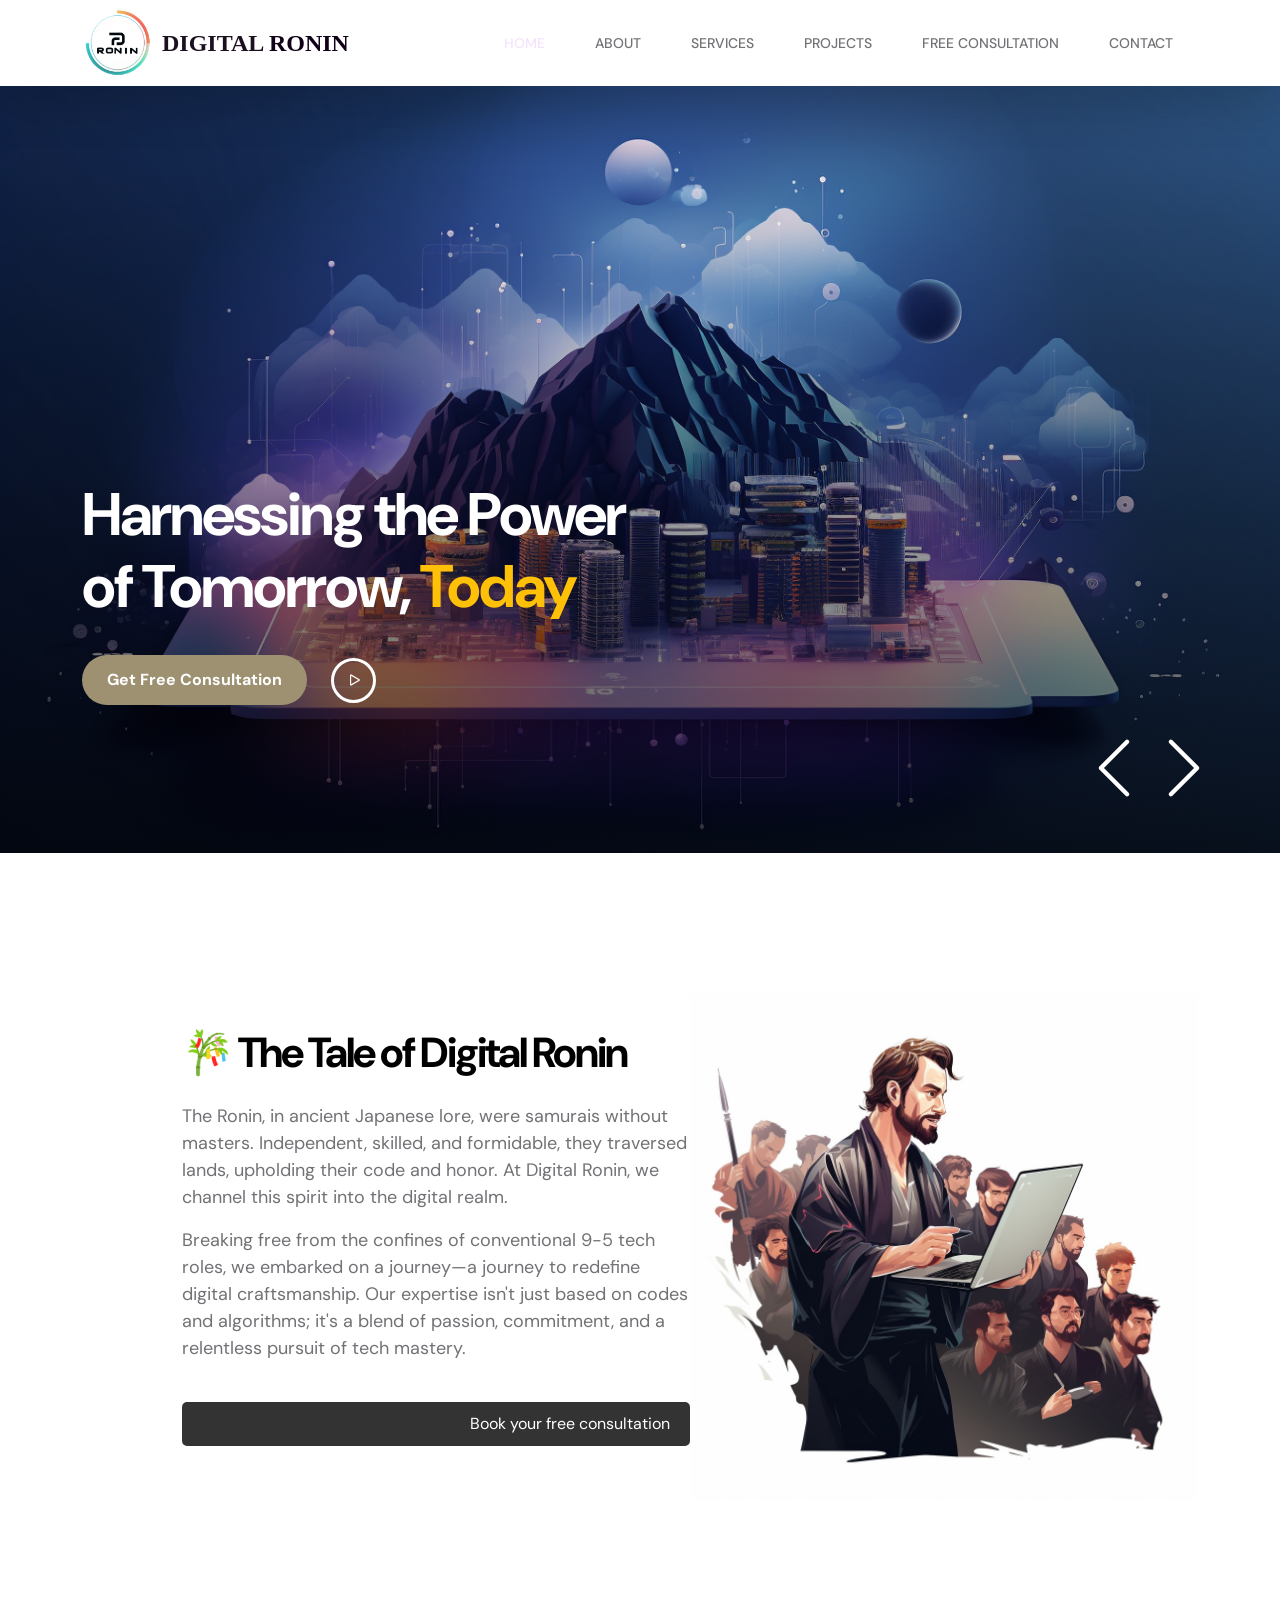
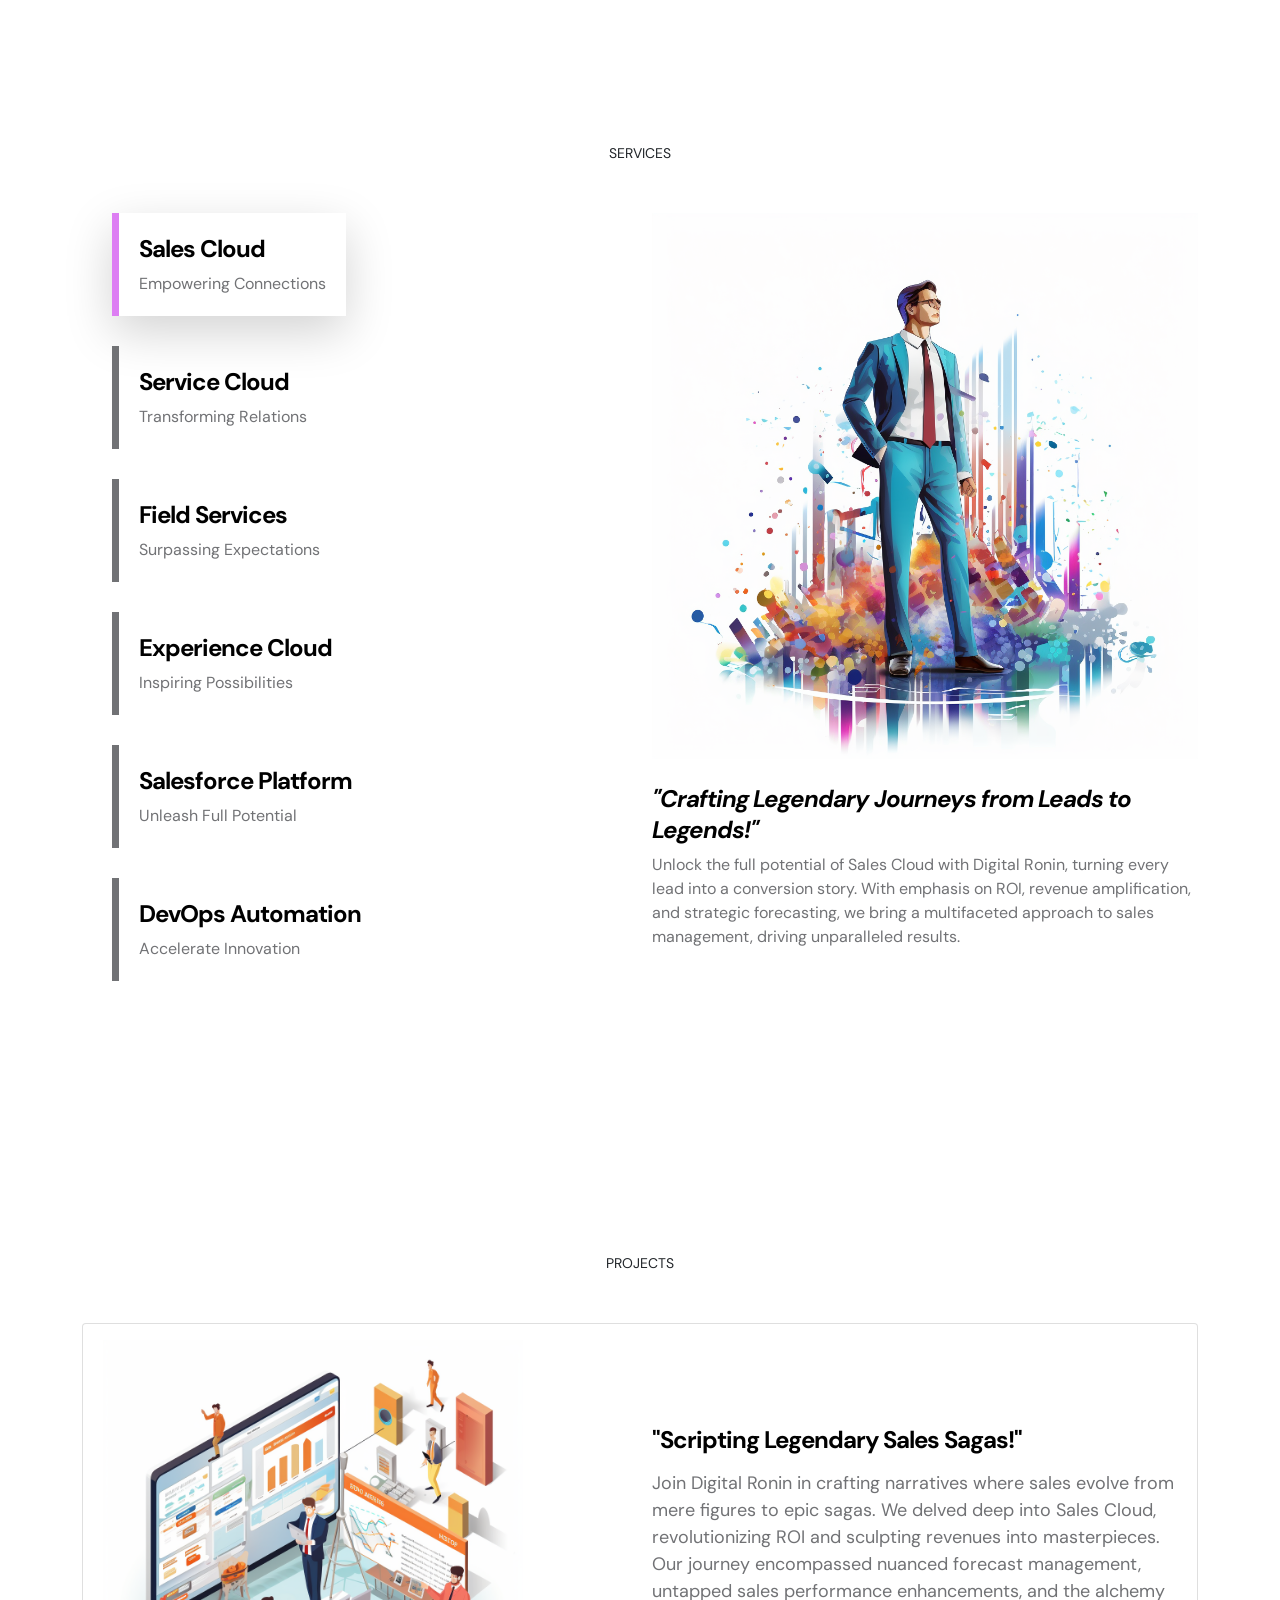
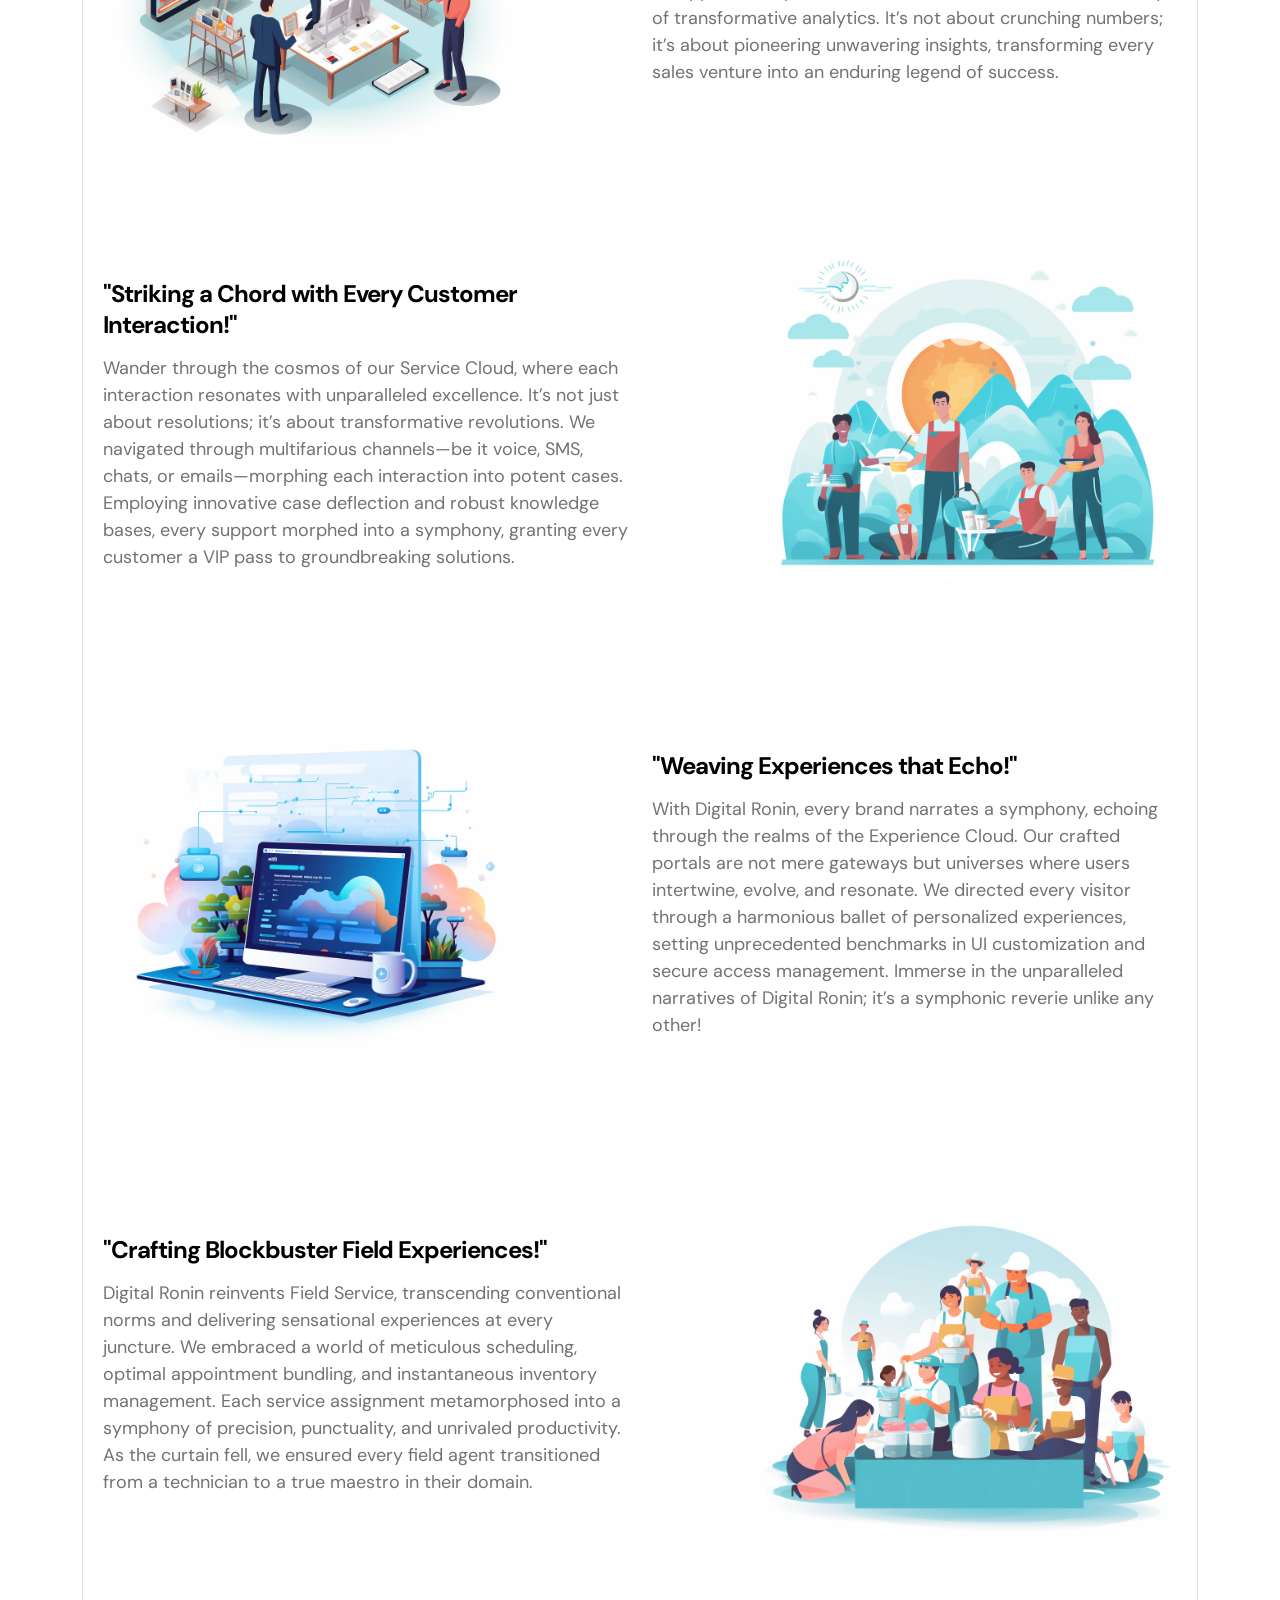
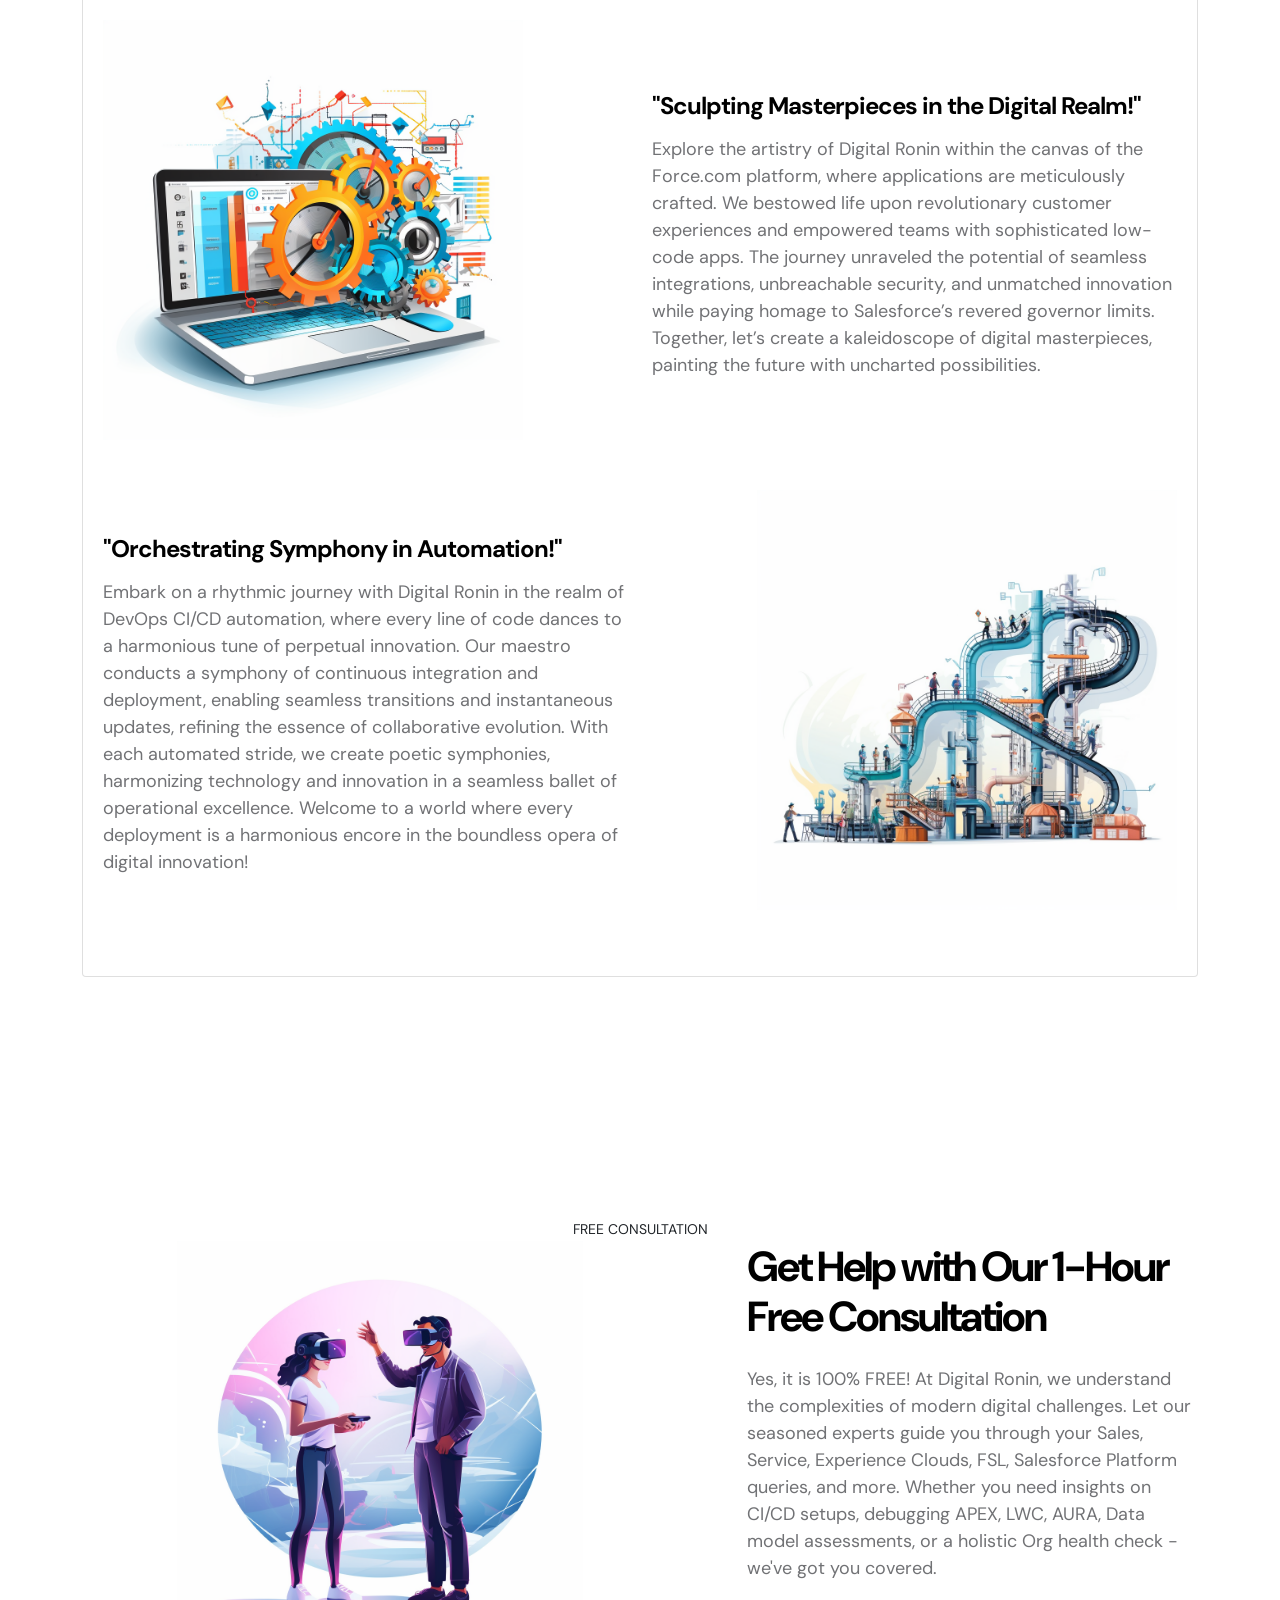
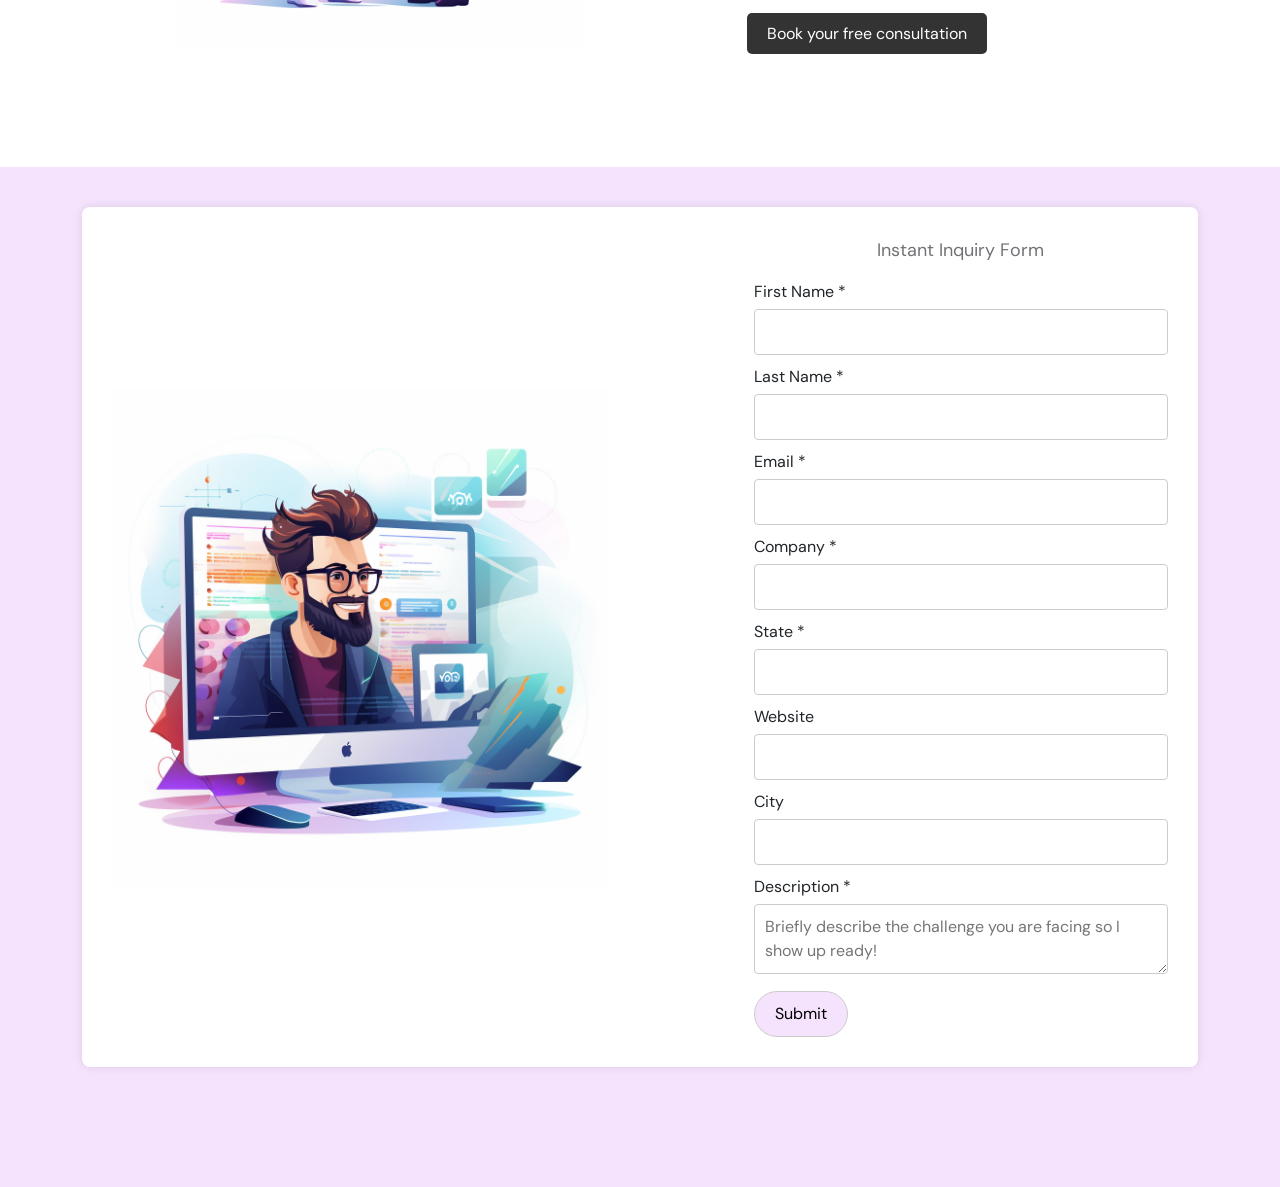
==== commit d02be486: "Add files via upload b3" ====
--- a/index.html
+++ b/index.html
@@ -21,6 +21,25 @@
     <link href="css/bootstrap-icons.css" rel="stylesheet">
     <link href="css/magnific-popup.css" rel="stylesheet">
     <link href="css/tooplate-waso-strategy.css" rel="stylesheet">
+
+    <style>
+        /* Добавьте медиазапрос для мобильных устройств */
+        @media (max-width: 767px) {
+            .about {
+                padding-top: 40px; /* Добавьте дополнительный верхний отступ для мобильных устройств */
+            }
+
+                .about img {
+                    width: 100%; /* Сделайте изображение на весь экран на мобильных устройствах */
+                    order: 1; /* Перенесите изображение вверх */
+                    padding-bottom: 20px; /* Добавьте отступ между изображением и текстом */
+                }
+
+                .about > .container > .row > .col-lg-12 > div {
+                    padding-left: 0; /* Уберите левый отступ на мобильных устройствах */
+                }
+        }
+    </style>
 
 </head>
 <body id="section_1">
@@ -162,17 +181,42 @@
             </div>
         </div>
     </section>-->
+        <!--<section class="about section-padding" id="section_2">
+        <div class="container">
+            <div class="row">
+                <div class="col-lg-1"></div>
+                <div class="col-lg-12">
+                    <div style="display: flex; align-items: center;">
+                        <div style="width: 40%;">
+                            <img src="images/about_ronin.png" alt="" style="width: 100%; height: auto;">
+                        </div>
+                        <div style="flex: 1; padding-left: 100px;">
+                            <h2 class="mb-4">🎋 The Tale of Digital Ronin</h2>
+                            <p class="mb-8">The Ronin, in ancient Japanese lore, were samurais without masters. Independent, skilled, and formidable, they traversed lands, upholding their code and honor. At Digital Ronin, we channel this spirit into the digital realm.</p>
+                            <p>Breaking free from the confines of conventional 9-5 tech roles, we embarked on a journey—a journey to redefine digital craftsmanship. Our expertise isn't just based on codes and algorithms; it's a blend of passion, commitment, and a relentless pursuit of tech mastery.</p>
+                            <br>
+                            <a class="cta-button" href="#section_6" style="display: block; text-align: right;">Book your free consultation</a>
+                        </div>
+                    </div>
+                </div>
+                <div class="col-lg-1"></div>
+            </div>
+        </div>
+    </section>-->
+
 
         <section class="about section-padding" id="section_2">
             <div class="container">
                 <div class="row">
                     <div class="col-lg-1"></div>
                     <div class="col-lg-12">
-                        <div style="display: flex; align-items: center;">
-                            <div style="width: 40%;">
+                        <div style="display: flex; align-items: center; flex-wrap: wrap-reverse;">
+                            <!-- Картинка -->
+                            <div style="width: 40%; flex: 1; order: 2; padding-top: 20px;">
                                 <img src="images/about_ronin.png" alt="" style="width: 100%; height: auto;">
                             </div>
-                            <div style="flex: 1; padding-left: 100px;">
+                            <!-- Текст и кнопка -->
+                            <div style="flex: 1; padding-left: 100px; order: 1;">
                                 <h2 class="mb-4">🎋 The Tale of Digital Ronin</h2>
                                 <p class="mb-8">The Ronin, in ancient Japanese lore, were samurais without masters. Independent, skilled, and formidable, they traversed lands, upholding their code and honor. At Digital Ronin, we channel this spirit into the digital realm.</p>
                                 <p>Breaking free from the confines of conventional 9-5 tech roles, we embarked on a journey—a journey to redefine digital craftsmanship. Our expertise isn't just based on codes and algorithms; it's a blend of passion, commitment, and a relentless pursuit of tech mastery.</p>
@@ -185,6 +229,7 @@
                 </div>
             </div>
         </section>
+
         <section class="services section-padding" id="section_3">
             <div class="container">
                 <div class="row">
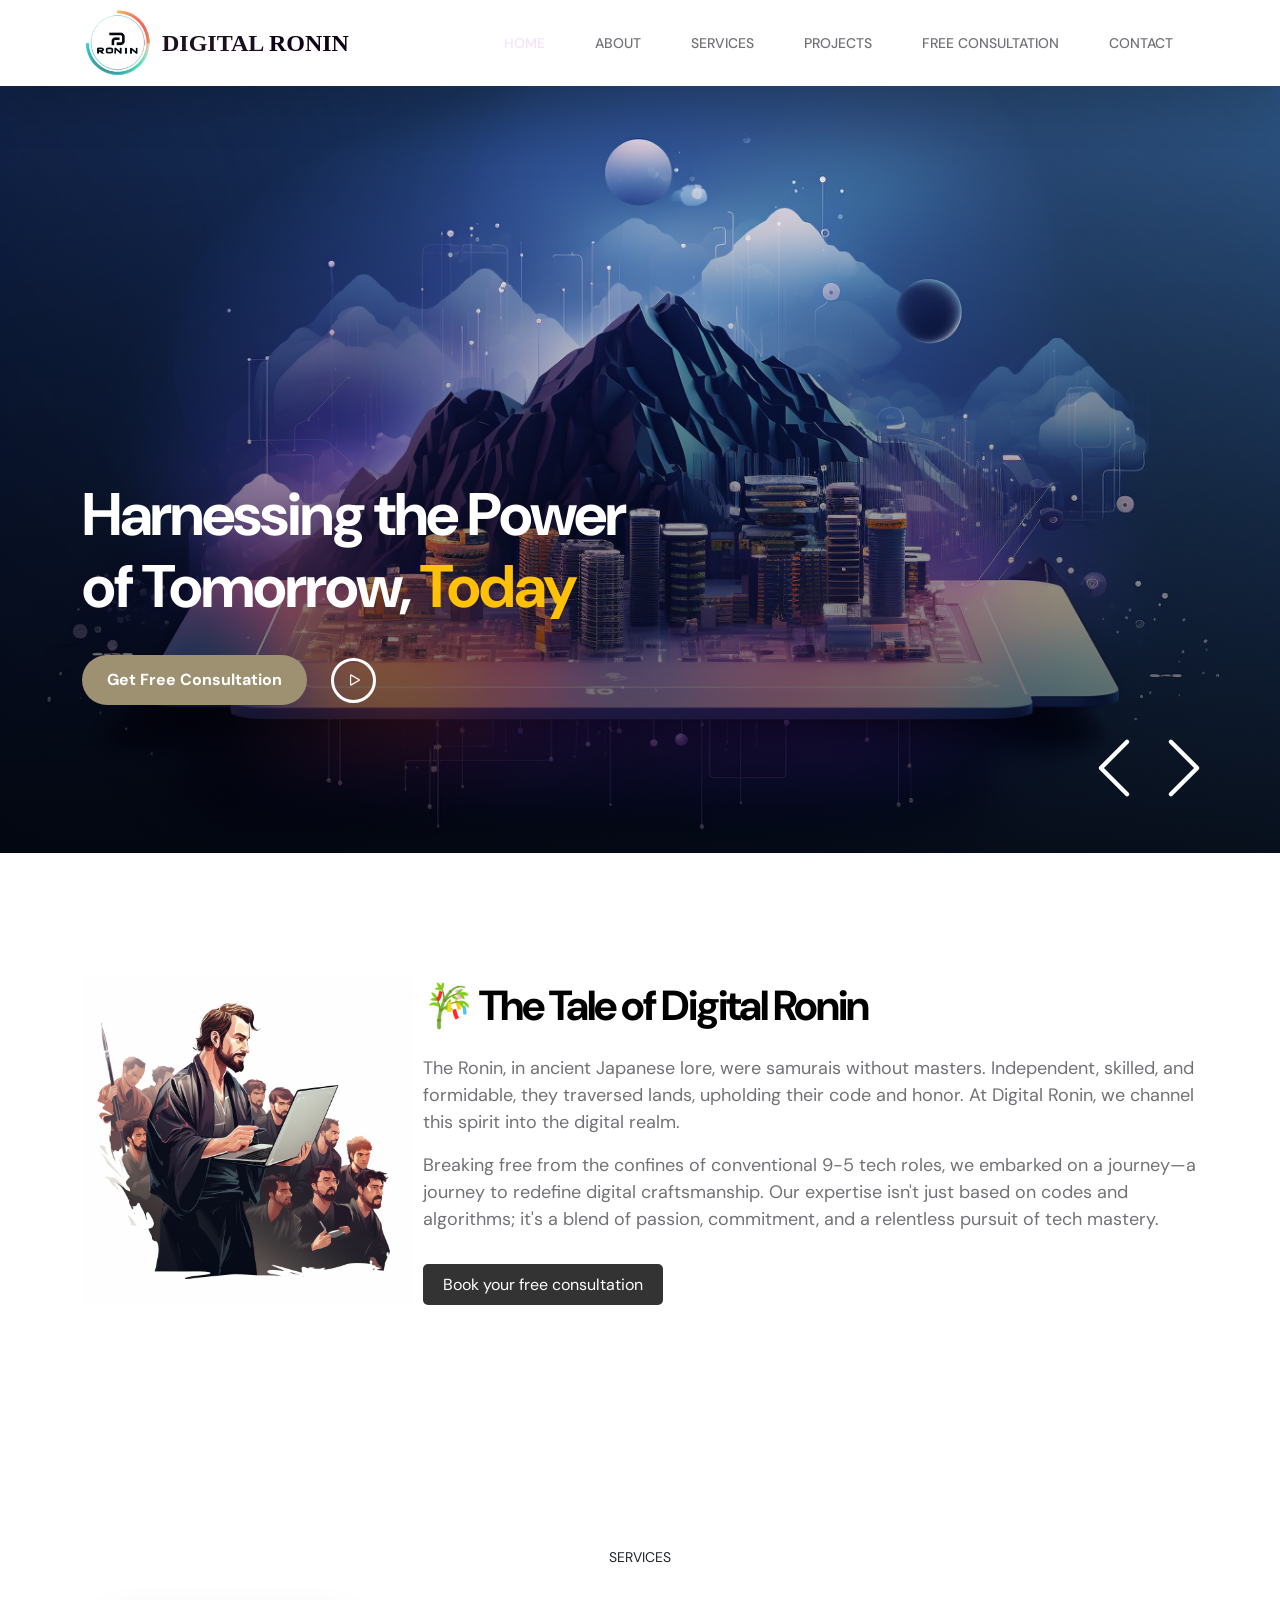
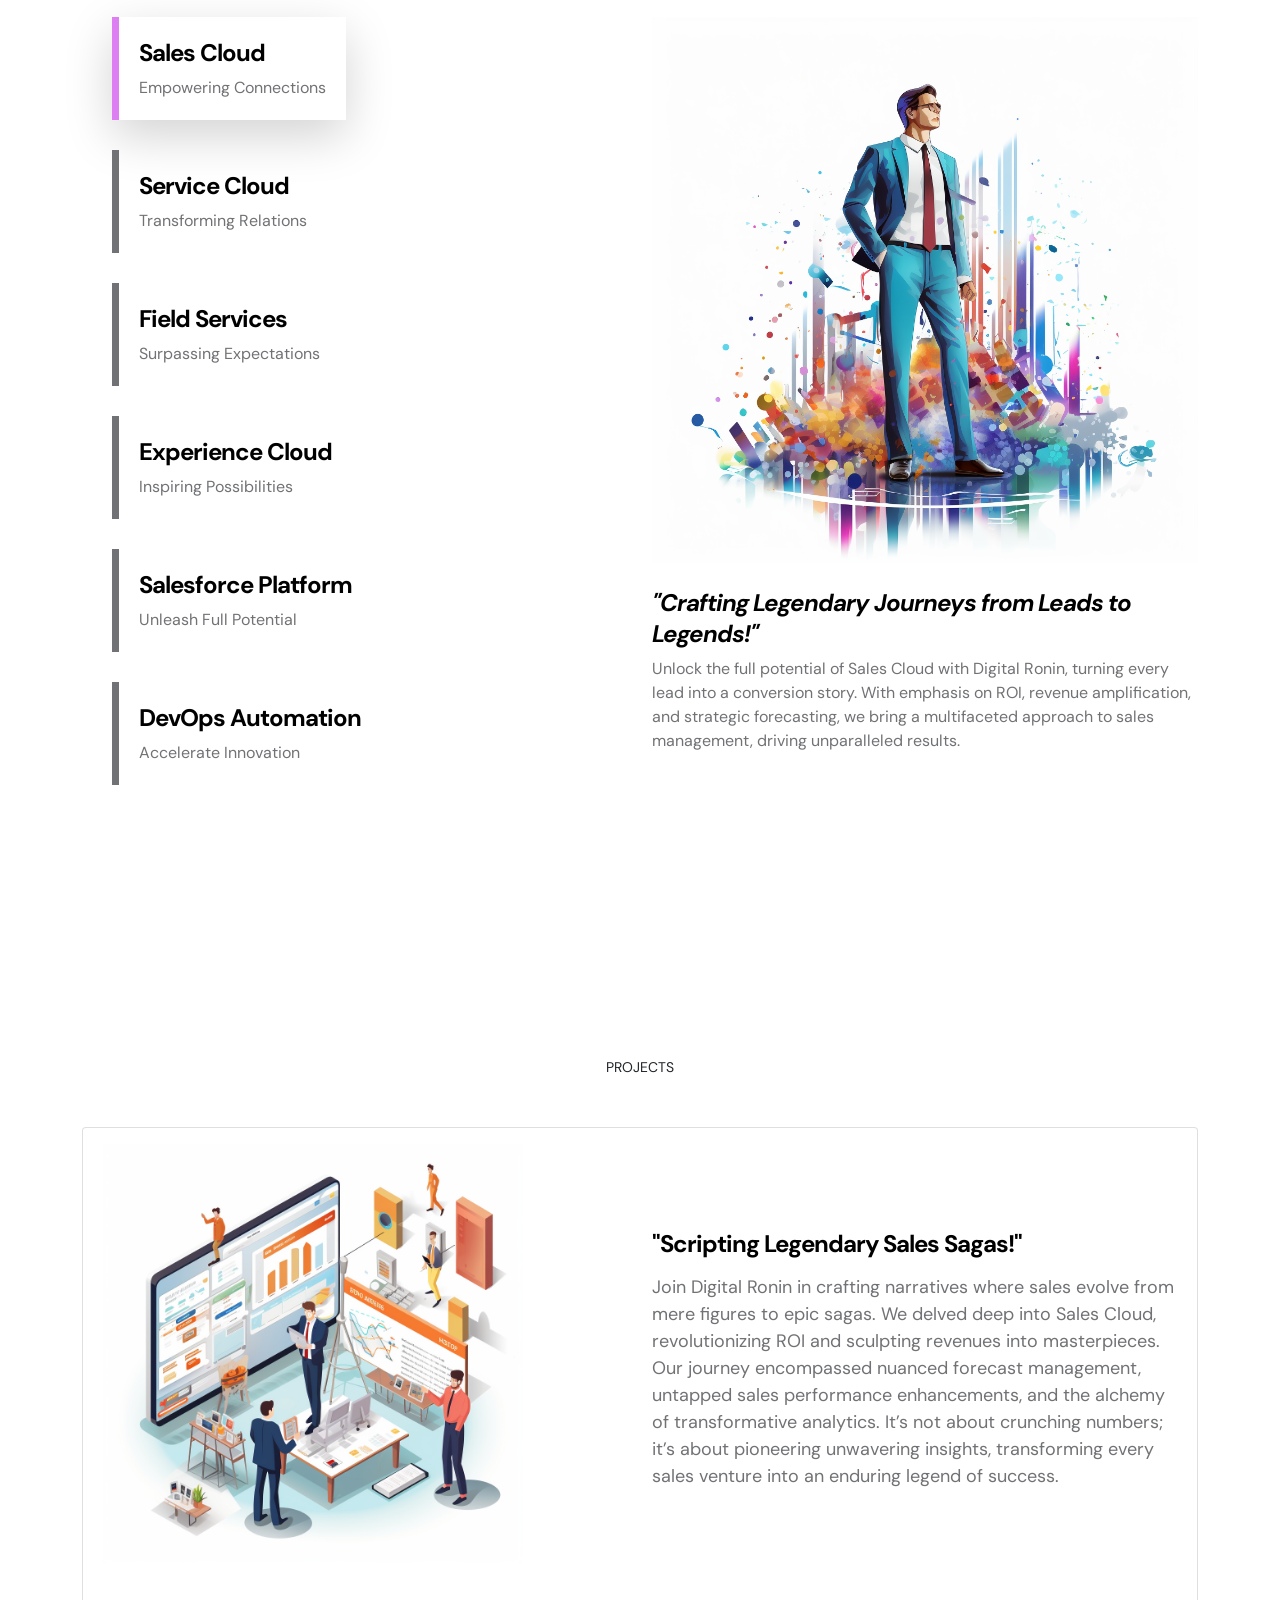
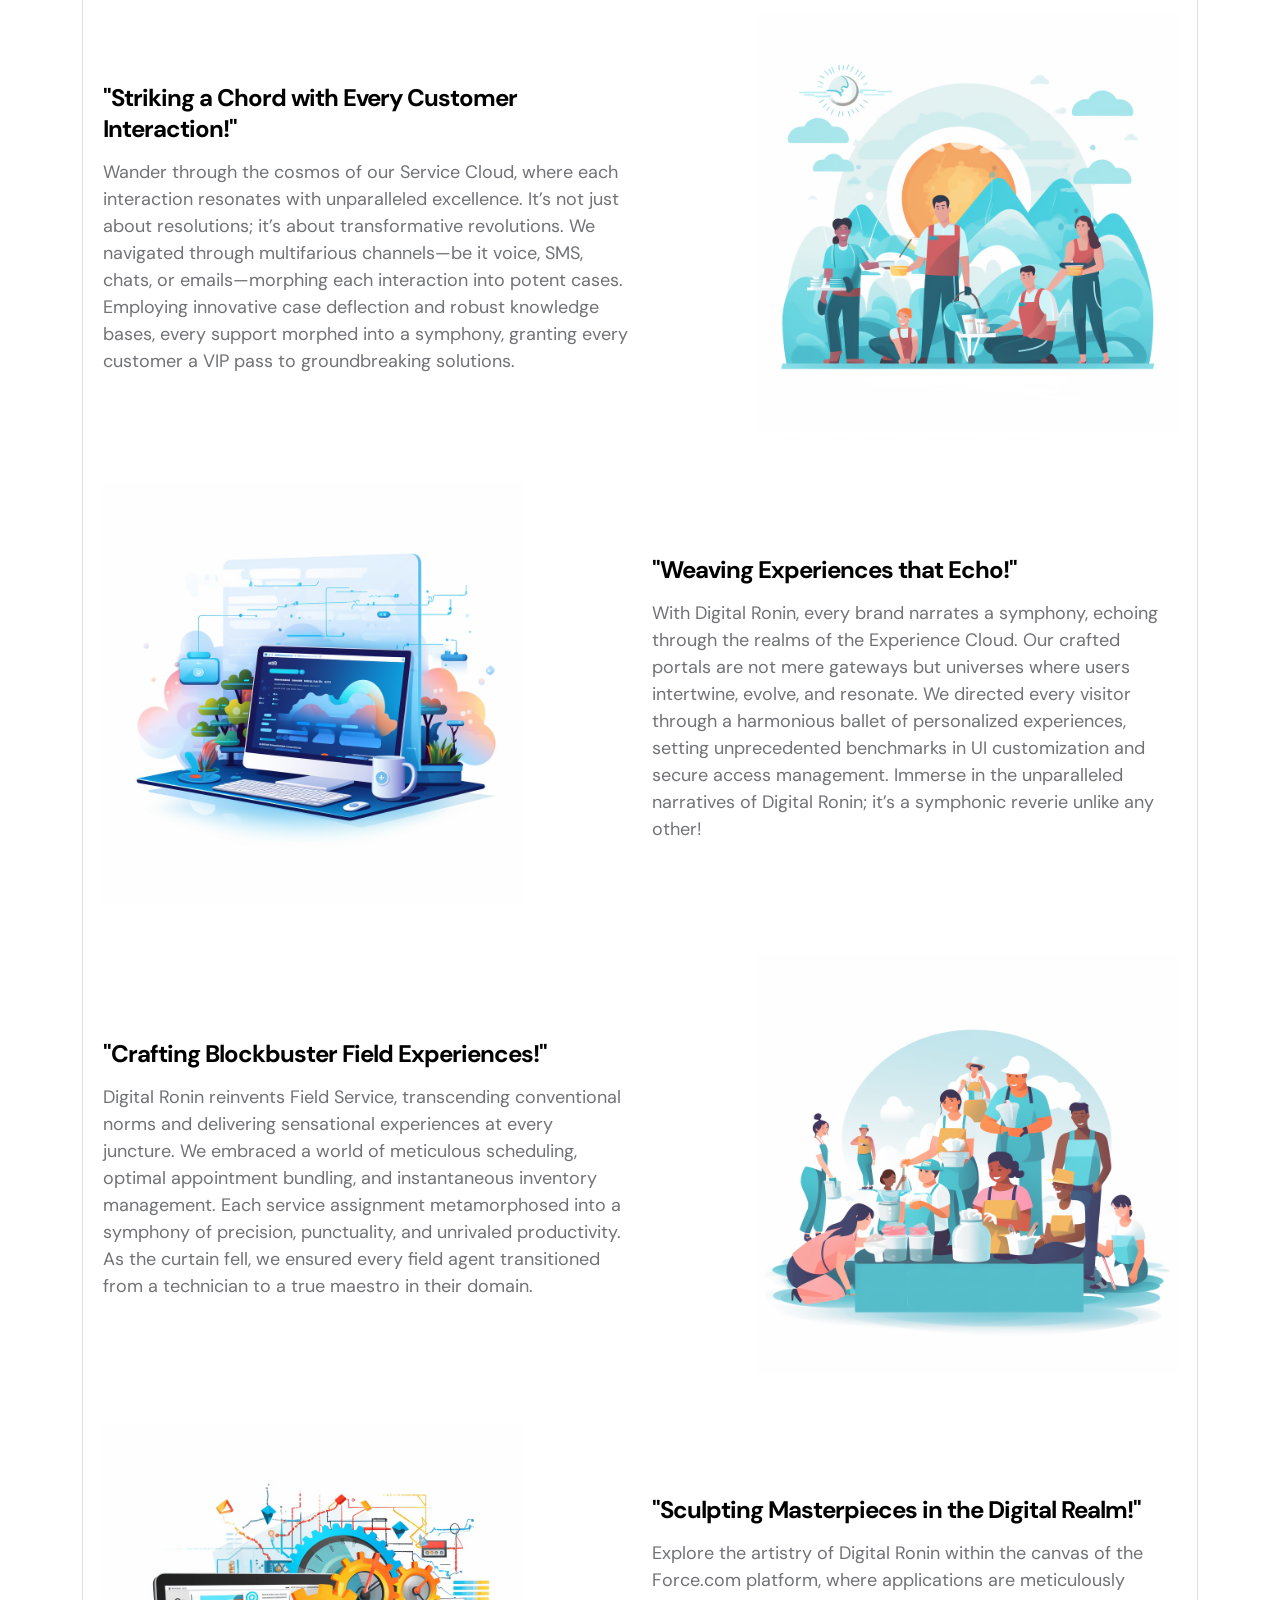
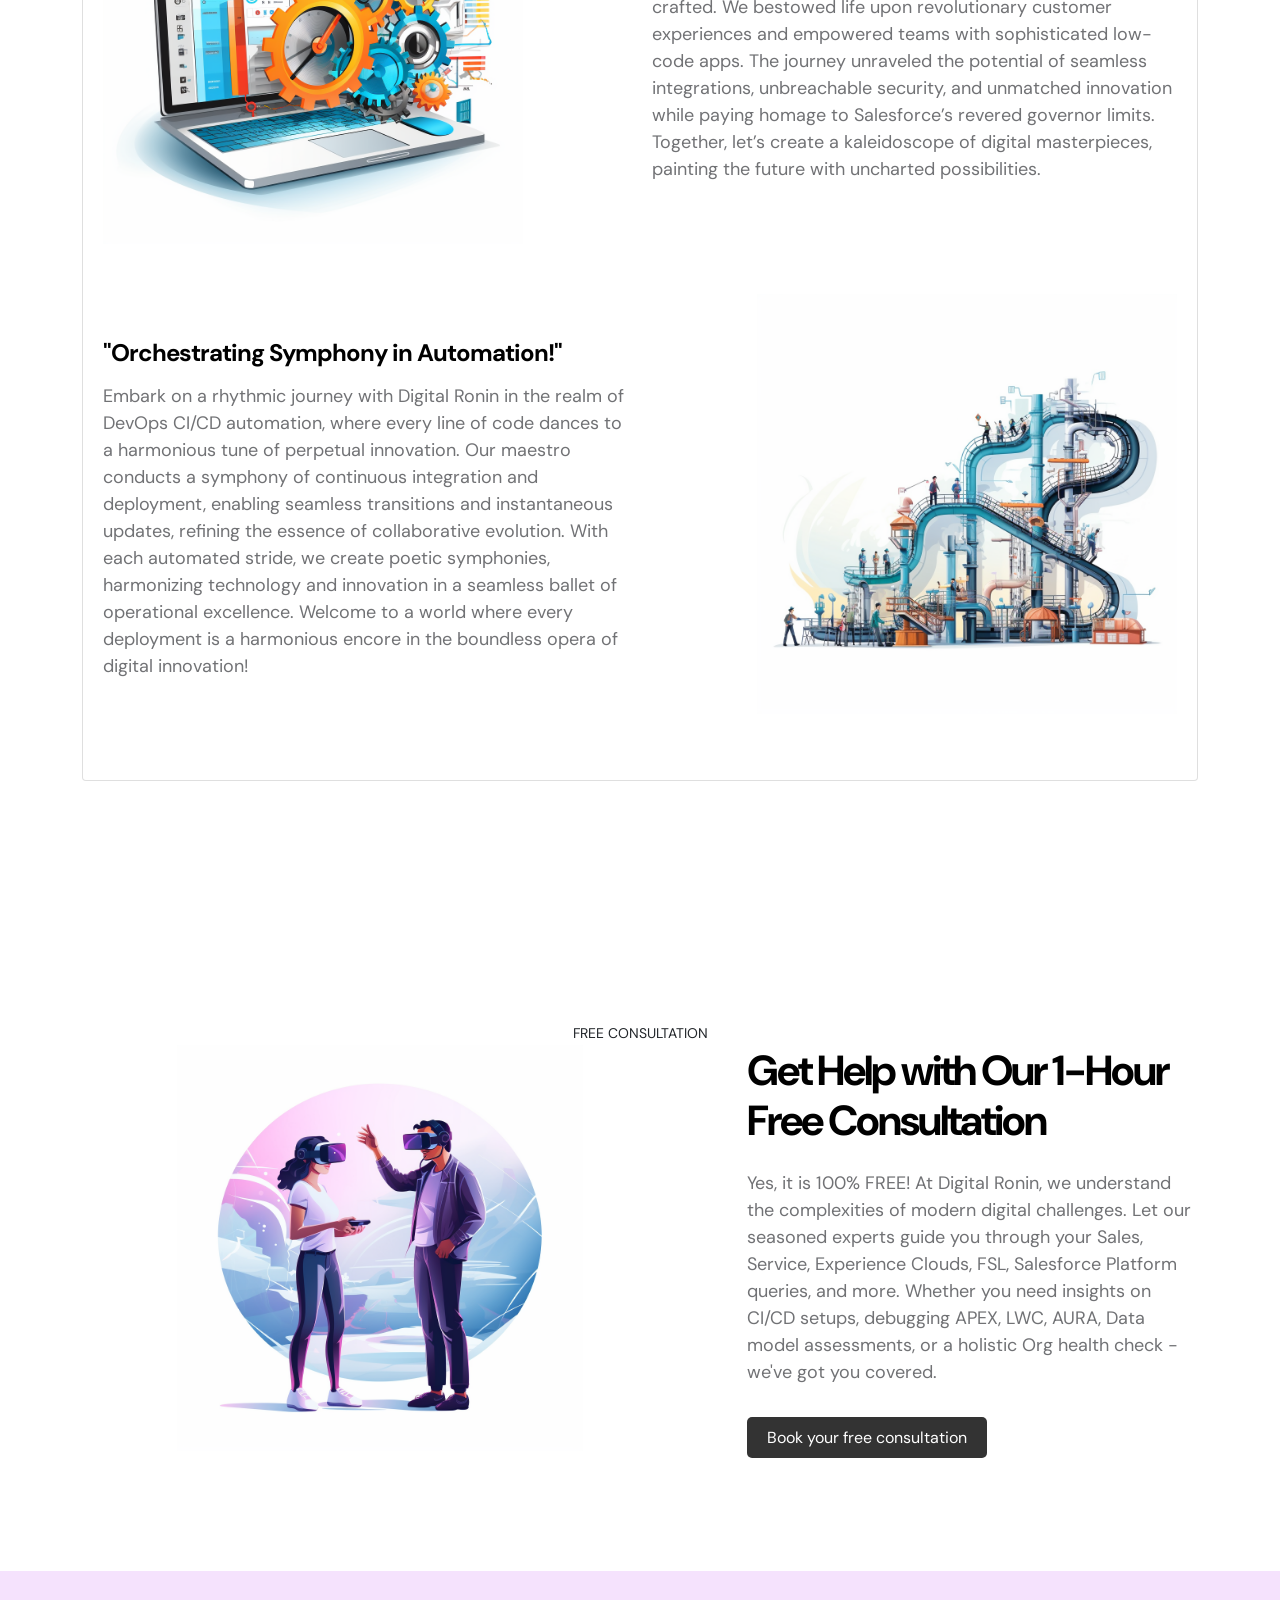
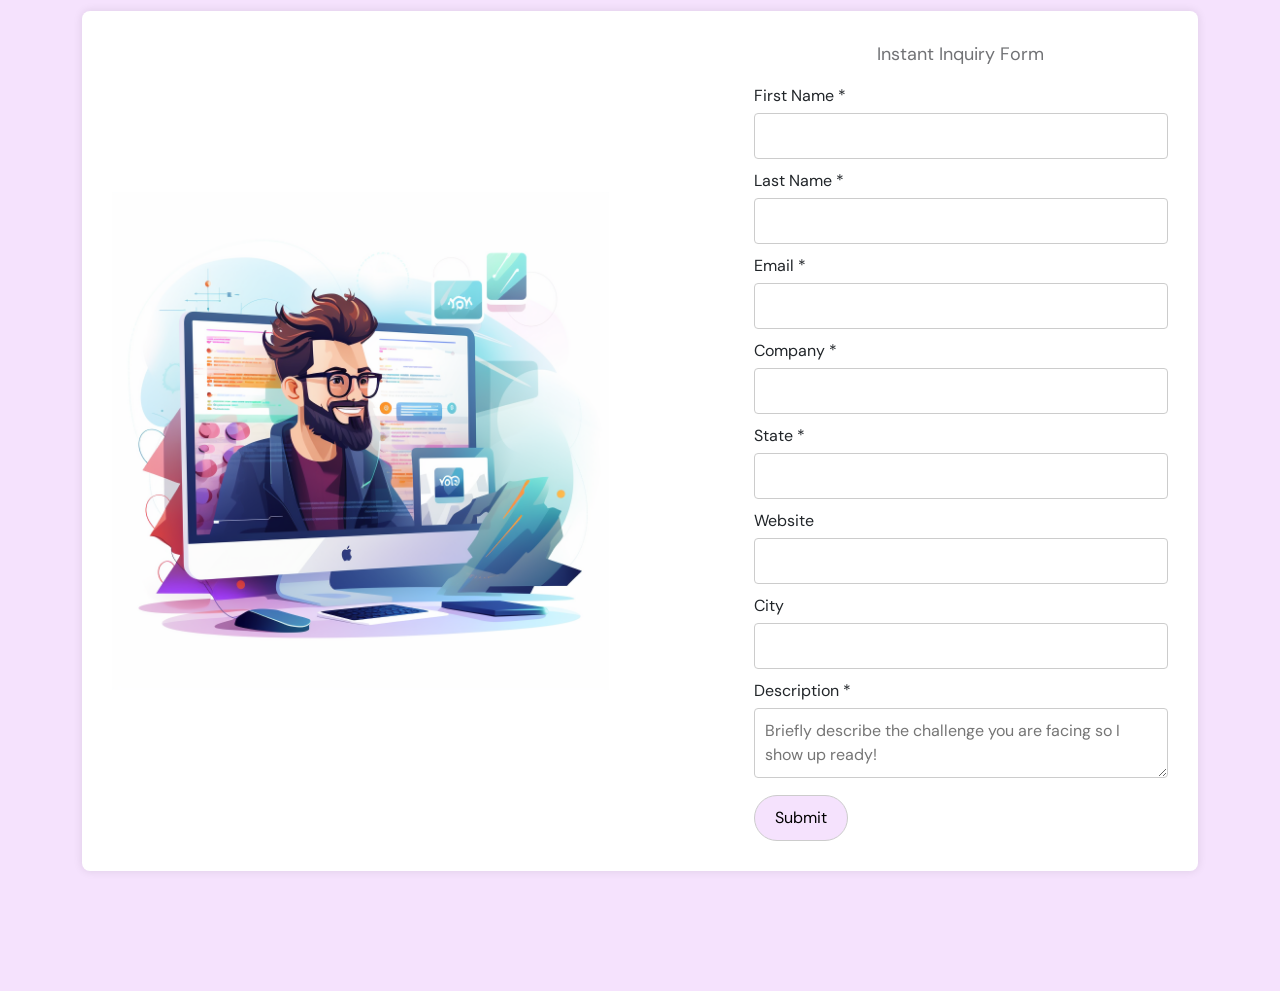
==== commit 3810e7bf: "B4" ====
--- a/index.html
+++ b/index.html
@@ -22,24 +22,7 @@
     <link href="css/magnific-popup.css" rel="stylesheet">
     <link href="css/tooplate-waso-strategy.css" rel="stylesheet">
 
-    <style>
-        /* Добавьте медиазапрос для мобильных устройств */
-        @media (max-width: 767px) {
-            .about {
-                padding-top: 40px; /* Добавьте дополнительный верхний отступ для мобильных устройств */
-            }
-
-                .about img {
-                    width: 100%; /* Сделайте изображение на весь экран на мобильных устройствах */
-                    order: 1; /* Перенесите изображение вверх */
-                    padding-bottom: 20px; /* Добавьте отступ между изображением и текстом */
-                }
-
-                .about > .container > .row > .col-lg-12 > div {
-                    padding-left: 0; /* Уберите левый отступ на мобильных устройствах */
-                }
-        }
-    </style>
+
 
 </head>
 <body id="section_1">
@@ -150,85 +133,41 @@
             </div>
         </section>
 
-        <!--<section class="about section-padding" id="section_2"> <div class="container">
-            <div class="row">
-                <div class="col-lg-1"></div>
-                <div class="col-lg-12">
-                    <table style="width: 100%;">
-                        <tr>
-                            <td style="width: 40%;">
-                                <div>
-                                    <img src="images/about_ronin.png" alt="" style="width: 100%; height: auto;">
-                                </div>
-                            </td>
-                            <td style="width: 100px;">
-                                <h2>&nbsp;</h2>
-                            </td>
-                            <td style="width: 100%;">
-                                <div>
-                                    <h2 class="mb-4">🎋 The Tale of Digital Ronin</h2>
-                                    <p class="mb-8">The Ronin, in ancient Japanese lore, were samurais without masters. Independent, skilled, and formidable, they traversed lands, upholding their code and honor. At Digital Ronin, we channel this spirit into the digital realm.</p>
-                                    <p>Breaking free from the confines of conventional 9-5 tech roles, we embarked on a journey—a journey to redefine digital craftsmanship. Our expertise isn't just based on codes and algorithms; it's a blend of passion, commitment, and a relentless pursuit of tech mastery.</p>
-                                    <br>
-                                    <a class="cta-button" href="#section_6">Book your free consultation</a>
-                                </div>
-                            </td>
-                        </tr>
-
-                    </table>
-                </div>
-                <div class="col-lg-1"></div>
-            </div>
-        </div>
-    </section>-->
-        <!--<section class="about section-padding" id="section_2">
-        <div class="container">
-            <div class="row">
-                <div class="col-lg-1"></div>
-                <div class="col-lg-12">
-                    <div style="display: flex; align-items: center;">
-                        <div style="width: 40%;">
-                            <img src="images/about_ronin.png" alt="" style="width: 100%; height: auto;">
-                        </div>
-                        <div style="flex: 1; padding-left: 100px;">
-                            <h2 class="mb-4">🎋 The Tale of Digital Ronin</h2>
-                            <p class="mb-8">The Ronin, in ancient Japanese lore, were samurais without masters. Independent, skilled, and formidable, they traversed lands, upholding their code and honor. At Digital Ronin, we channel this spirit into the digital realm.</p>
-                            <p>Breaking free from the confines of conventional 9-5 tech roles, we embarked on a journey—a journey to redefine digital craftsmanship. Our expertise isn't just based on codes and algorithms; it's a blend of passion, commitment, and a relentless pursuit of tech mastery.</p>
-                            <br>
-                            <a class="cta-button" href="#section_6" style="display: block; text-align: right;">Book your free consultation</a>
-                        </div>
-                    </div>
-                </div>
-                <div class="col-lg-1"></div>
-            </div>
-        </div>
-    </section>-->
-
-
         <section class="about section-padding" id="section_2">
             <div class="container">
                 <div class="row">
                     <div class="col-lg-1"></div>
                     <div class="col-lg-12">
-                        <div style="display: flex; align-items: center; flex-wrap: wrap-reverse;">
-                            <!-- Картинка -->
-                            <div style="width: 40%; flex: 1; order: 2; padding-top: 20px;">
-                                <img src="images/about_ronin.png" alt="" style="width: 100%; height: auto;">
-                            </div>
-                            <!-- Текст и кнопка -->
-                            <div style="flex: 1; padding-left: 100px; order: 1;">
-                                <h2 class="mb-4">🎋 The Tale of Digital Ronin</h2>
-                                <p class="mb-8">The Ronin, in ancient Japanese lore, were samurais without masters. Independent, skilled, and formidable, they traversed lands, upholding their code and honor. At Digital Ronin, we channel this spirit into the digital realm.</p>
-                                <p>Breaking free from the confines of conventional 9-5 tech roles, we embarked on a journey—a journey to redefine digital craftsmanship. Our expertise isn't just based on codes and algorithms; it's a blend of passion, commitment, and a relentless pursuit of tech mastery.</p>
-                                <br>
-                                <a class="cta-button" href="#section_6" style="display: block; text-align: right;">Book your free consultation</a>
-                            </div>
-                        </div>
-                    </div>
-                    <div class="col-lg-1"></div>
-                </div>
-            </div>
-        </section>
+                        <table style="width: 100%;">
+                            <tr>
+                                <td style="width: 30%;">
+                                    <div>
+                                        <img src="images/about_ronin.png" alt="" style="width: 100%; height: auto;">
+                                    </div>
+                                </td>
+                                <td style="width: 100px;">
+                                    <h2>&nbsp;</h2>
+                                </td>
+                                <td style="width: 100%;">
+                                    <div>
+                                        <h2 class="mb-4">🎋 The Tale of Digital Ronin</h2>
+                                        <p class="mb-8">The Ronin, in ancient Japanese lore, were samurais without masters. Independent, skilled, and formidable, they traversed lands, upholding their code and honor. At Digital Ronin, we channel this spirit into the digital realm.</p>
+                                        <p>Breaking free from the confines of conventional 9-5 tech roles, we embarked on a journey—a journey to redefine digital craftsmanship. Our expertise isn't just based on codes and algorithms; it's a blend of passion, commitment, and a relentless pursuit of tech mastery.</p>
+                                        <br>
+                                        <a class="cta-button" href="#section_6">Book your free consultation</a>
+                                    </div>
+                                </td>
+                            </tr>
+
+                        </table>
+                    </div>
+                    <div class="col-lg-1"></div>
+                </div>
+            </div>
+
+
+        </section>
+
 
         <section class="services section-padding" id="section_3">
             <div class="container">
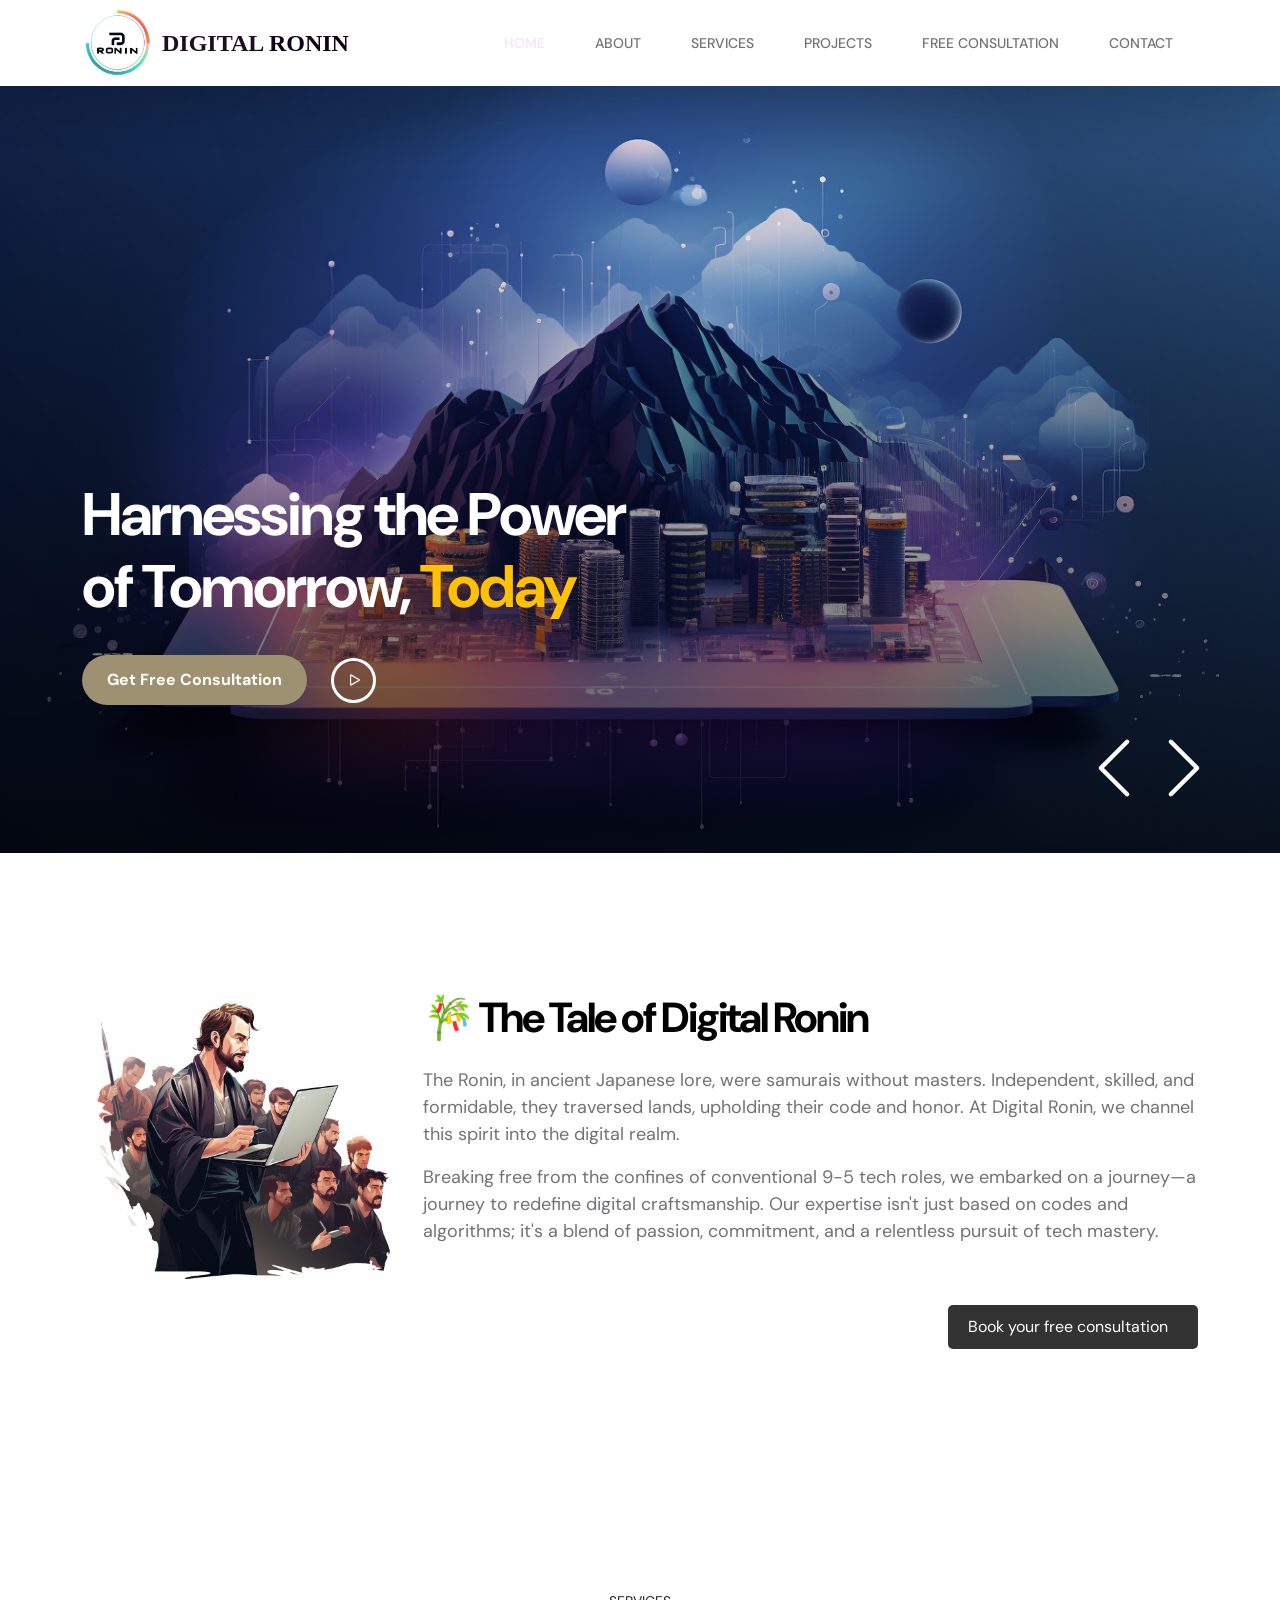
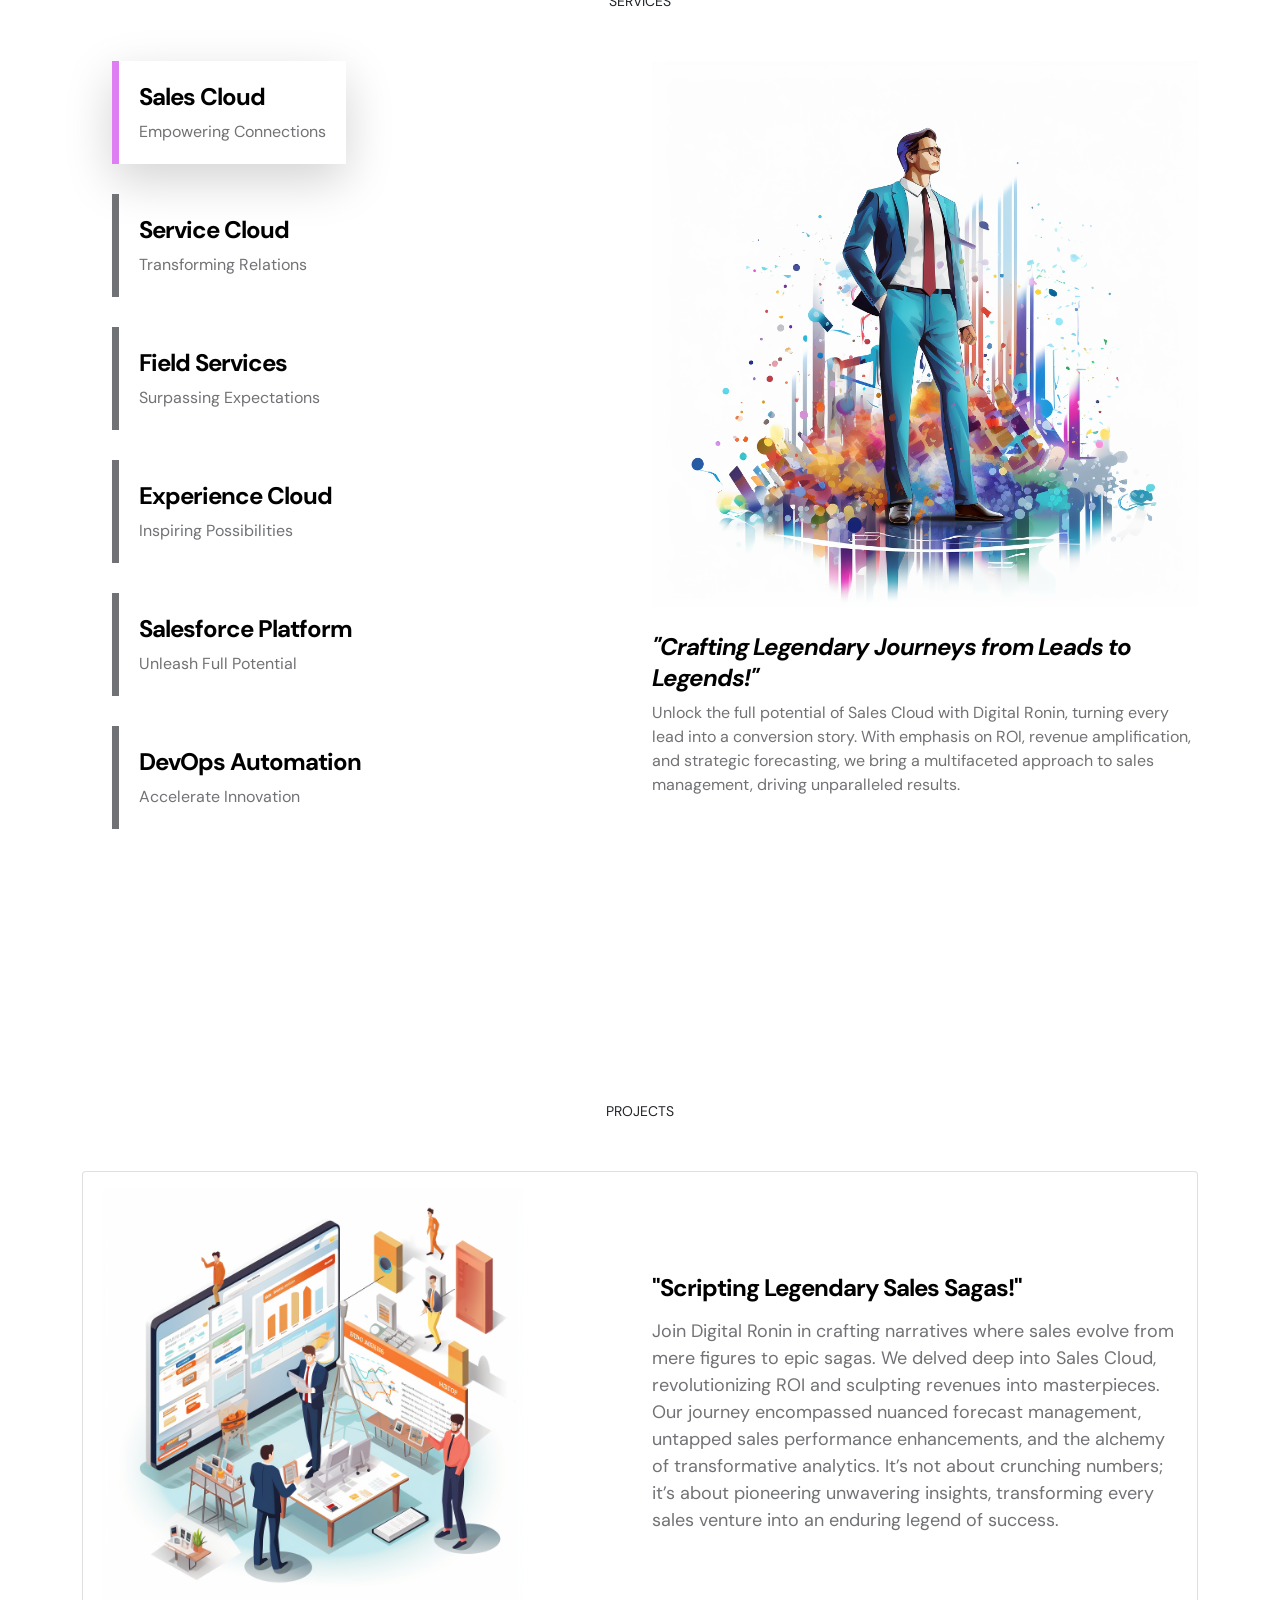
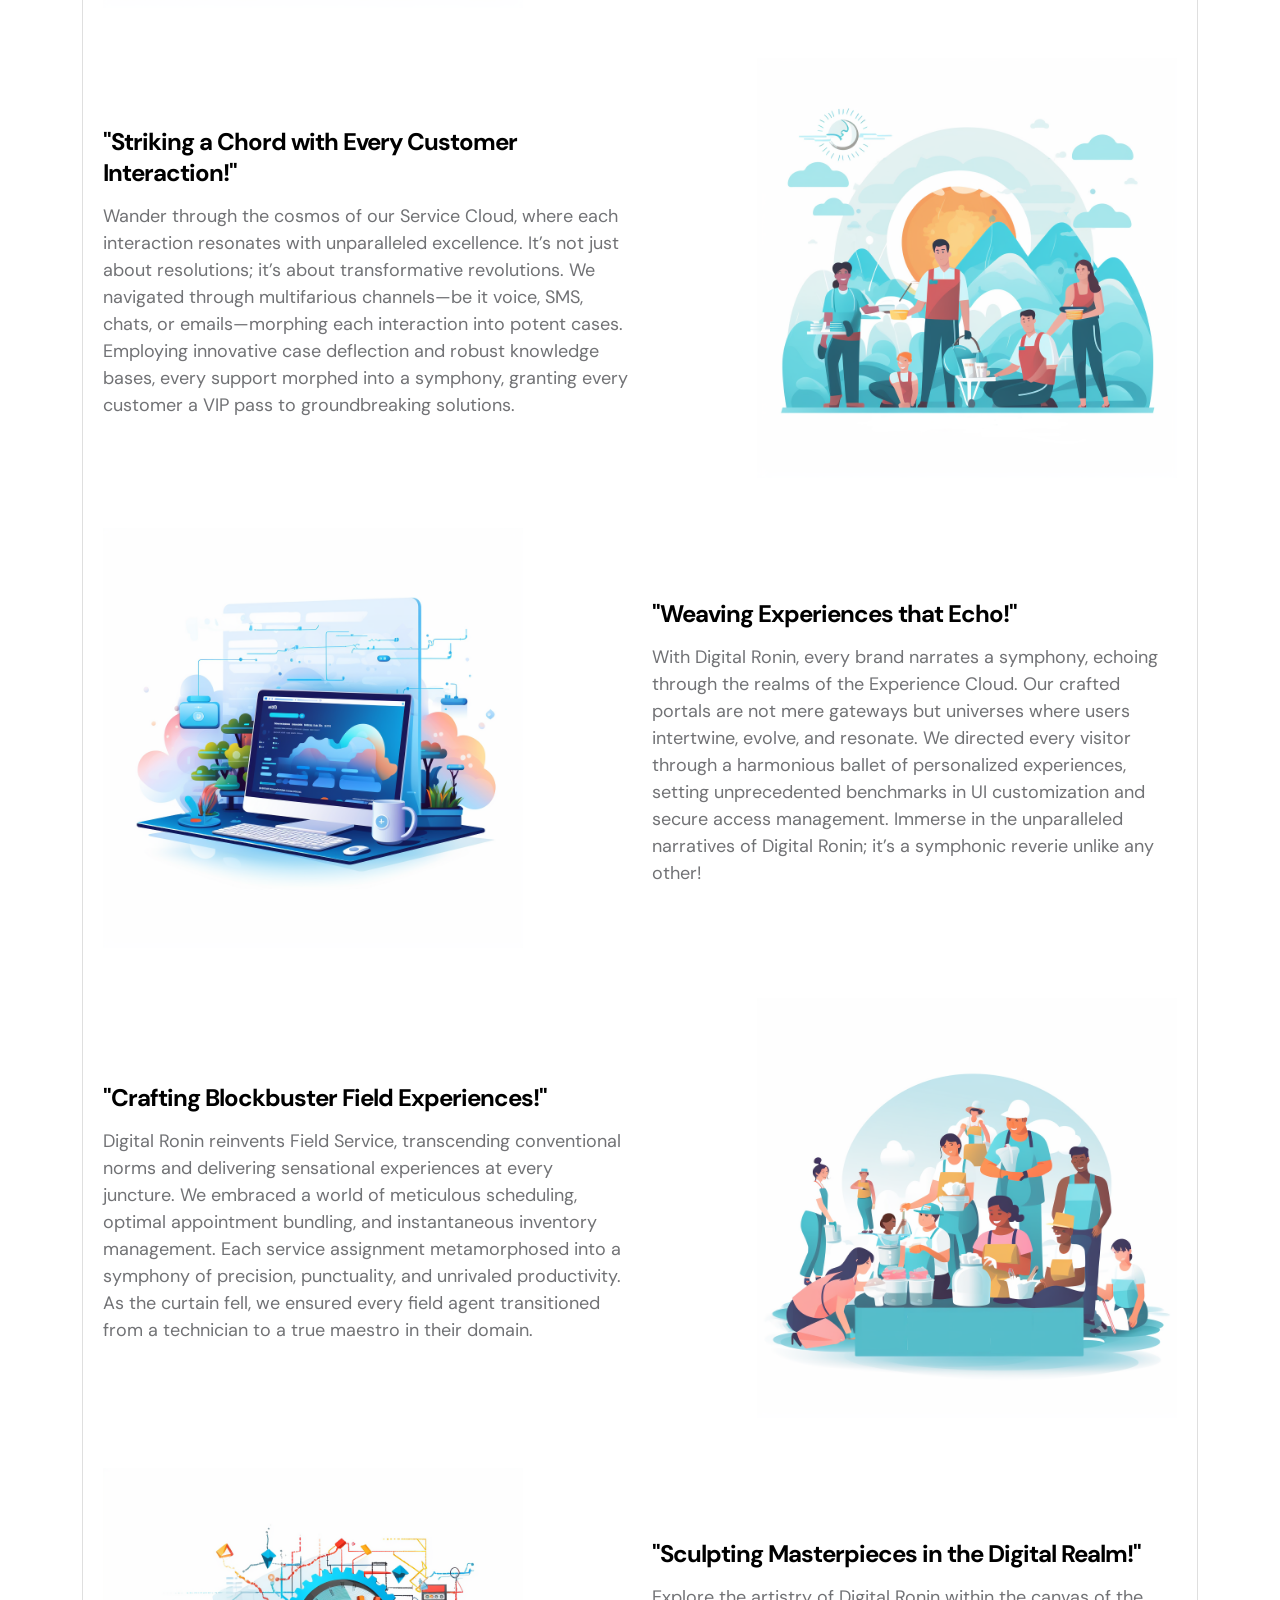
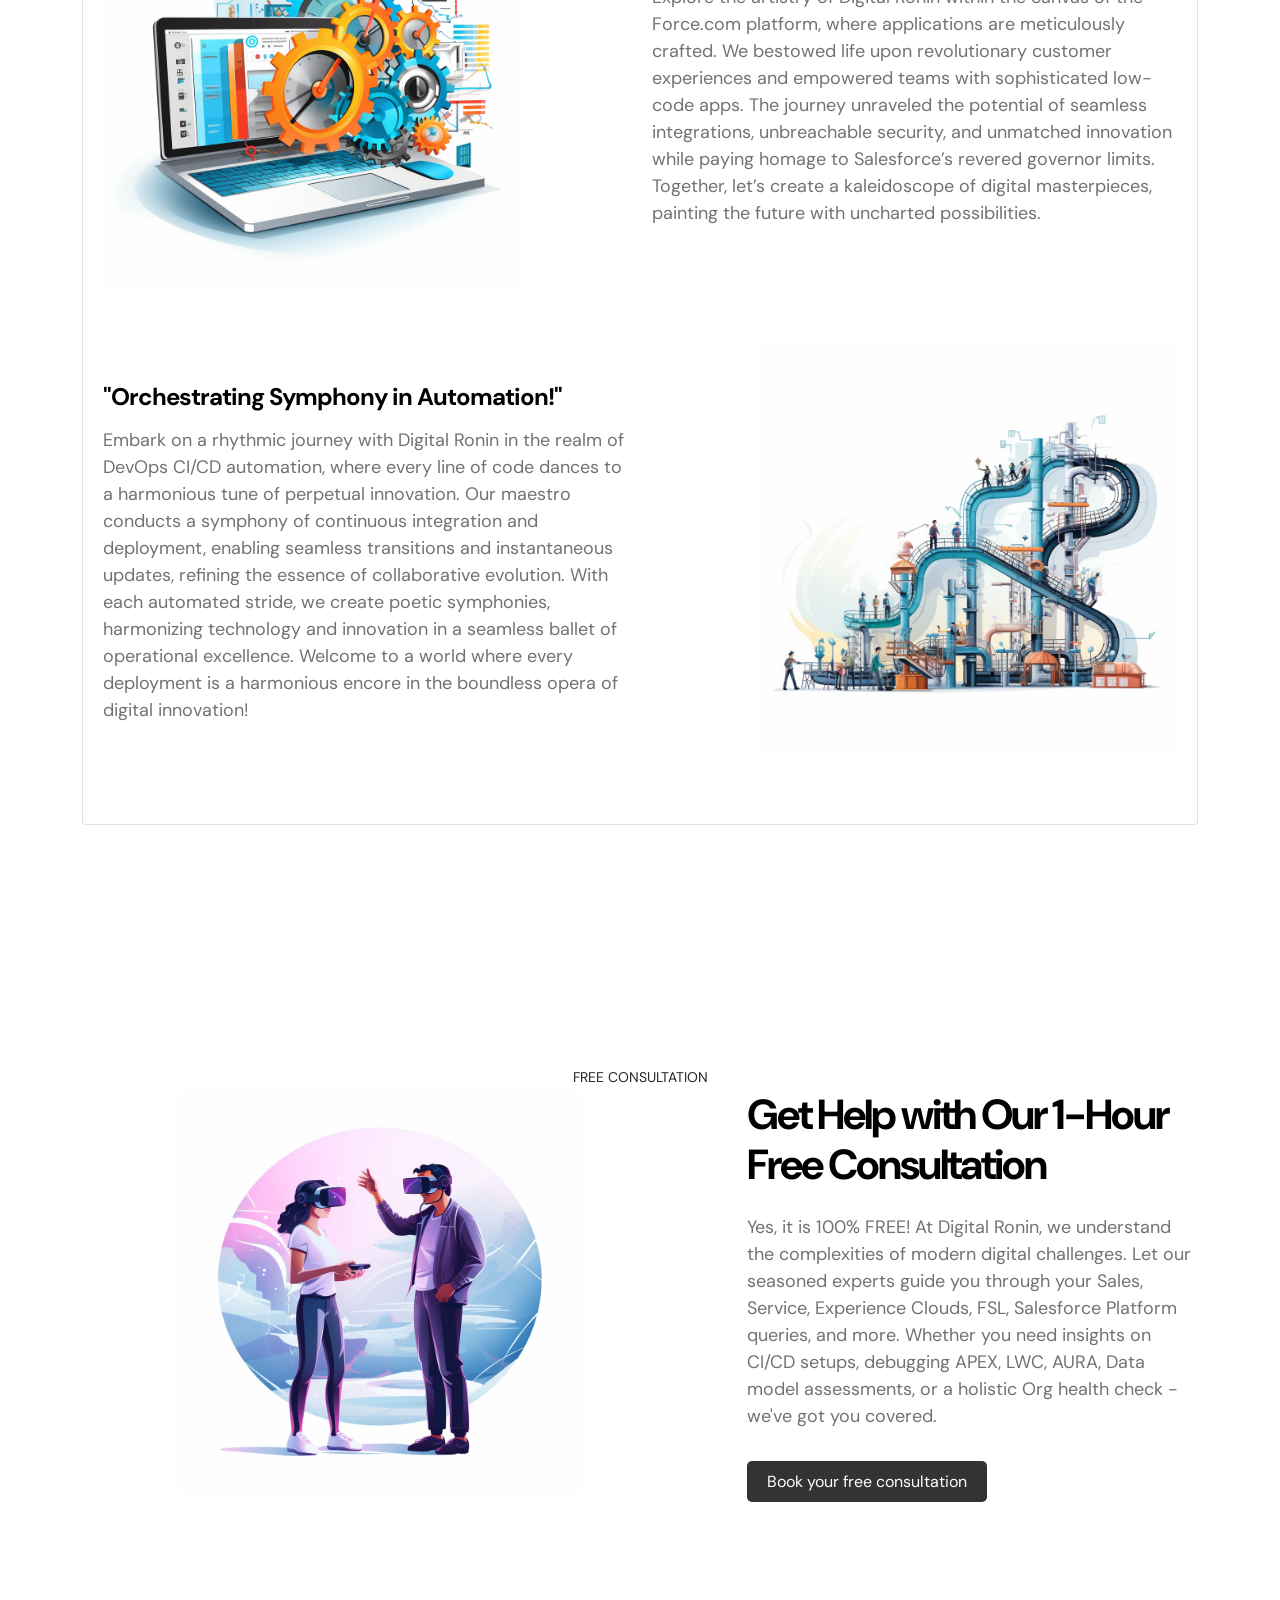
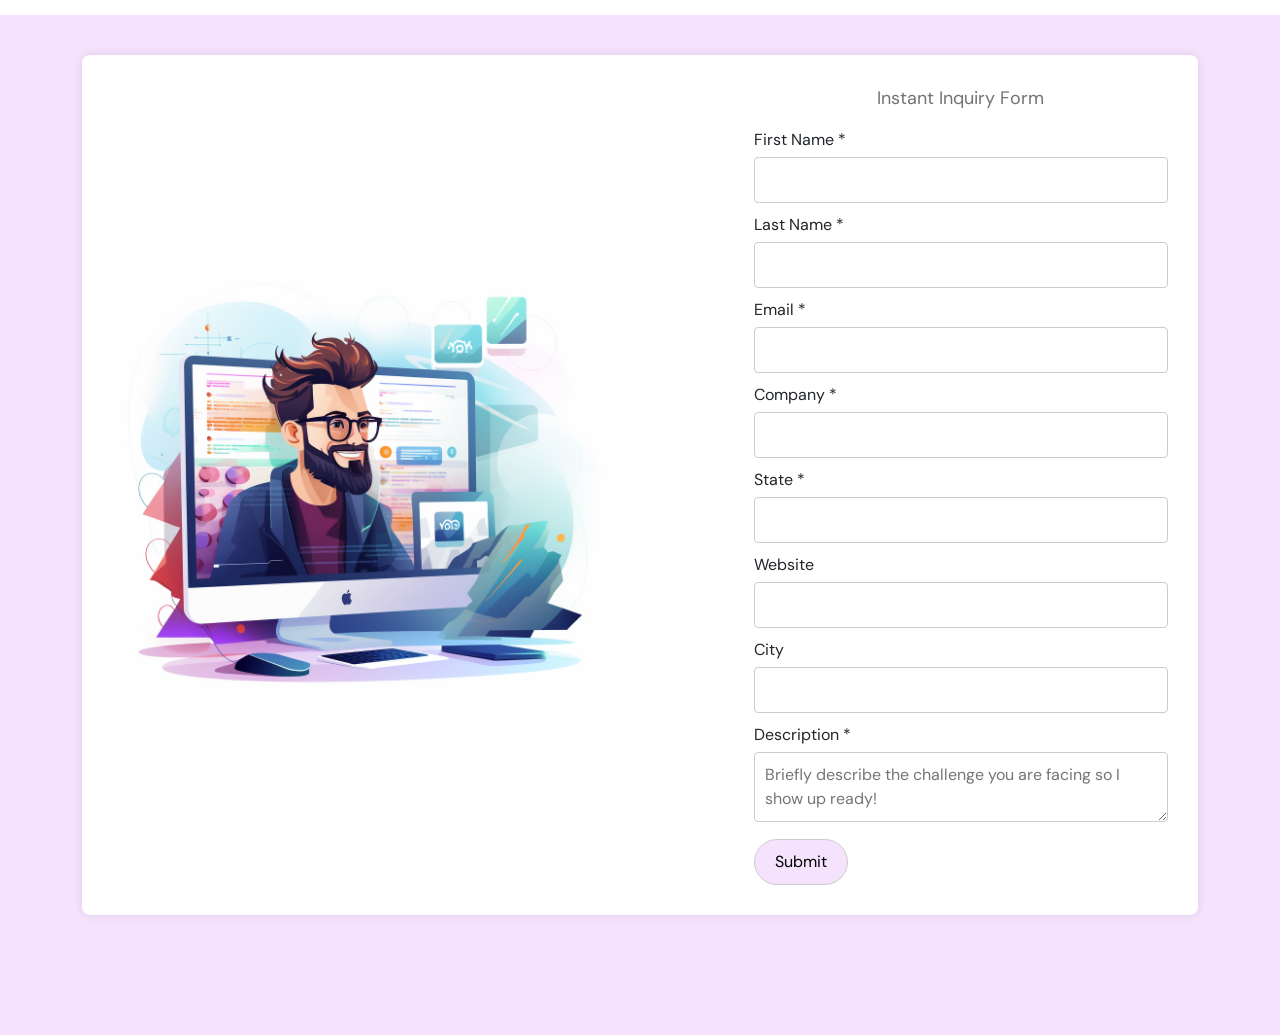
==== commit cf0a331a: "B5" ====
--- a/index.html
+++ b/index.html
@@ -49,7 +49,7 @@
                     <li class="nav-item">
                         <a class="nav-link click-scroll" href="#section_4">Projects</a>
                     </li>
-                    
+
                     <li class="nav-item">
                         <a class="nav-link click-scroll" href="#section_5">Free Consultation</a>
                     </li>
@@ -57,8 +57,8 @@
                         <a class="nav-link click-scroll" href="#section_6">Contact</a>
                     </li>
                 </ul>
-            <div>
-        </div>
+                <div>
+                </div>
     </nav>
 
     <main>
@@ -154,7 +154,7 @@
                                         <p class="mb-8">The Ronin, in ancient Japanese lore, were samurais without masters. Independent, skilled, and formidable, they traversed lands, upholding their code and honor. At Digital Ronin, we channel this spirit into the digital realm.</p>
                                         <p>Breaking free from the confines of conventional 9-5 tech roles, we embarked on a journey—a journey to redefine digital craftsmanship. Our expertise isn't just based on codes and algorithms; it's a blend of passion, commitment, and a relentless pursuit of tech mastery.</p>
                                         <br>
-                                        <a class="cta-button" href="#section_6">Book your free consultation</a>
+                                       
                                     </div>
                                 </td>
                             </tr>
@@ -163,6 +163,15 @@
                     </div>
                     <div class="col-lg-1"></div>
                 </div>
+
+
+
+                <div class="row">
+                    <div class="col-lg-12" style="display: flex; justify-content: flex-end;">
+                        <a class="cta-button" href="#section_6" style="width: 250px;">Book your free consultation</a>
+                    </div>
+                </div>
+
             </div>
 
 
@@ -417,7 +426,8 @@
                 </div>
             </div>
         </section>
-    </main><script src="js/jquery.min.js"></script>
+    </main>
+    <script src="js/jquery.min.js"></script>
     <script src="js/bootstrap.min.js"></script>
     <script src="js/jquery.sticky.js"></script>
     <script src="js/jquery.magnific-popup.min.js"></script>
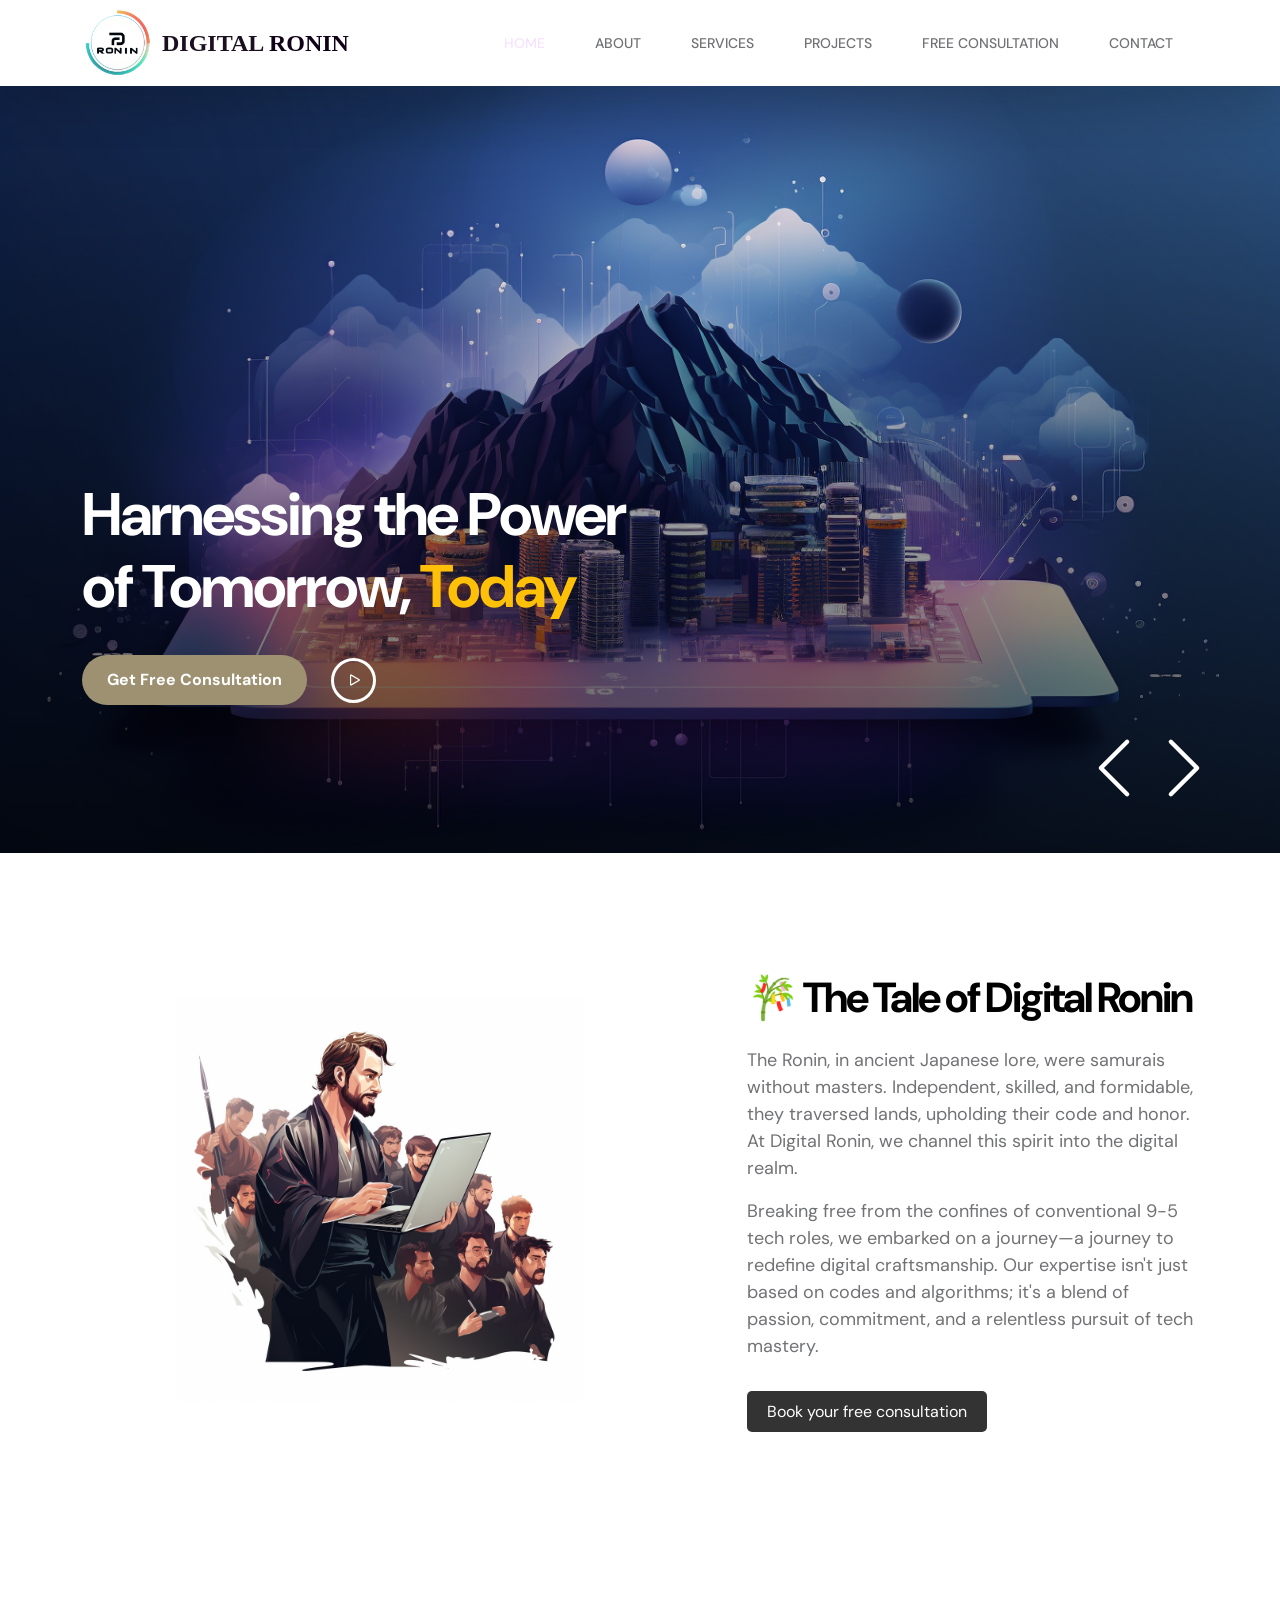
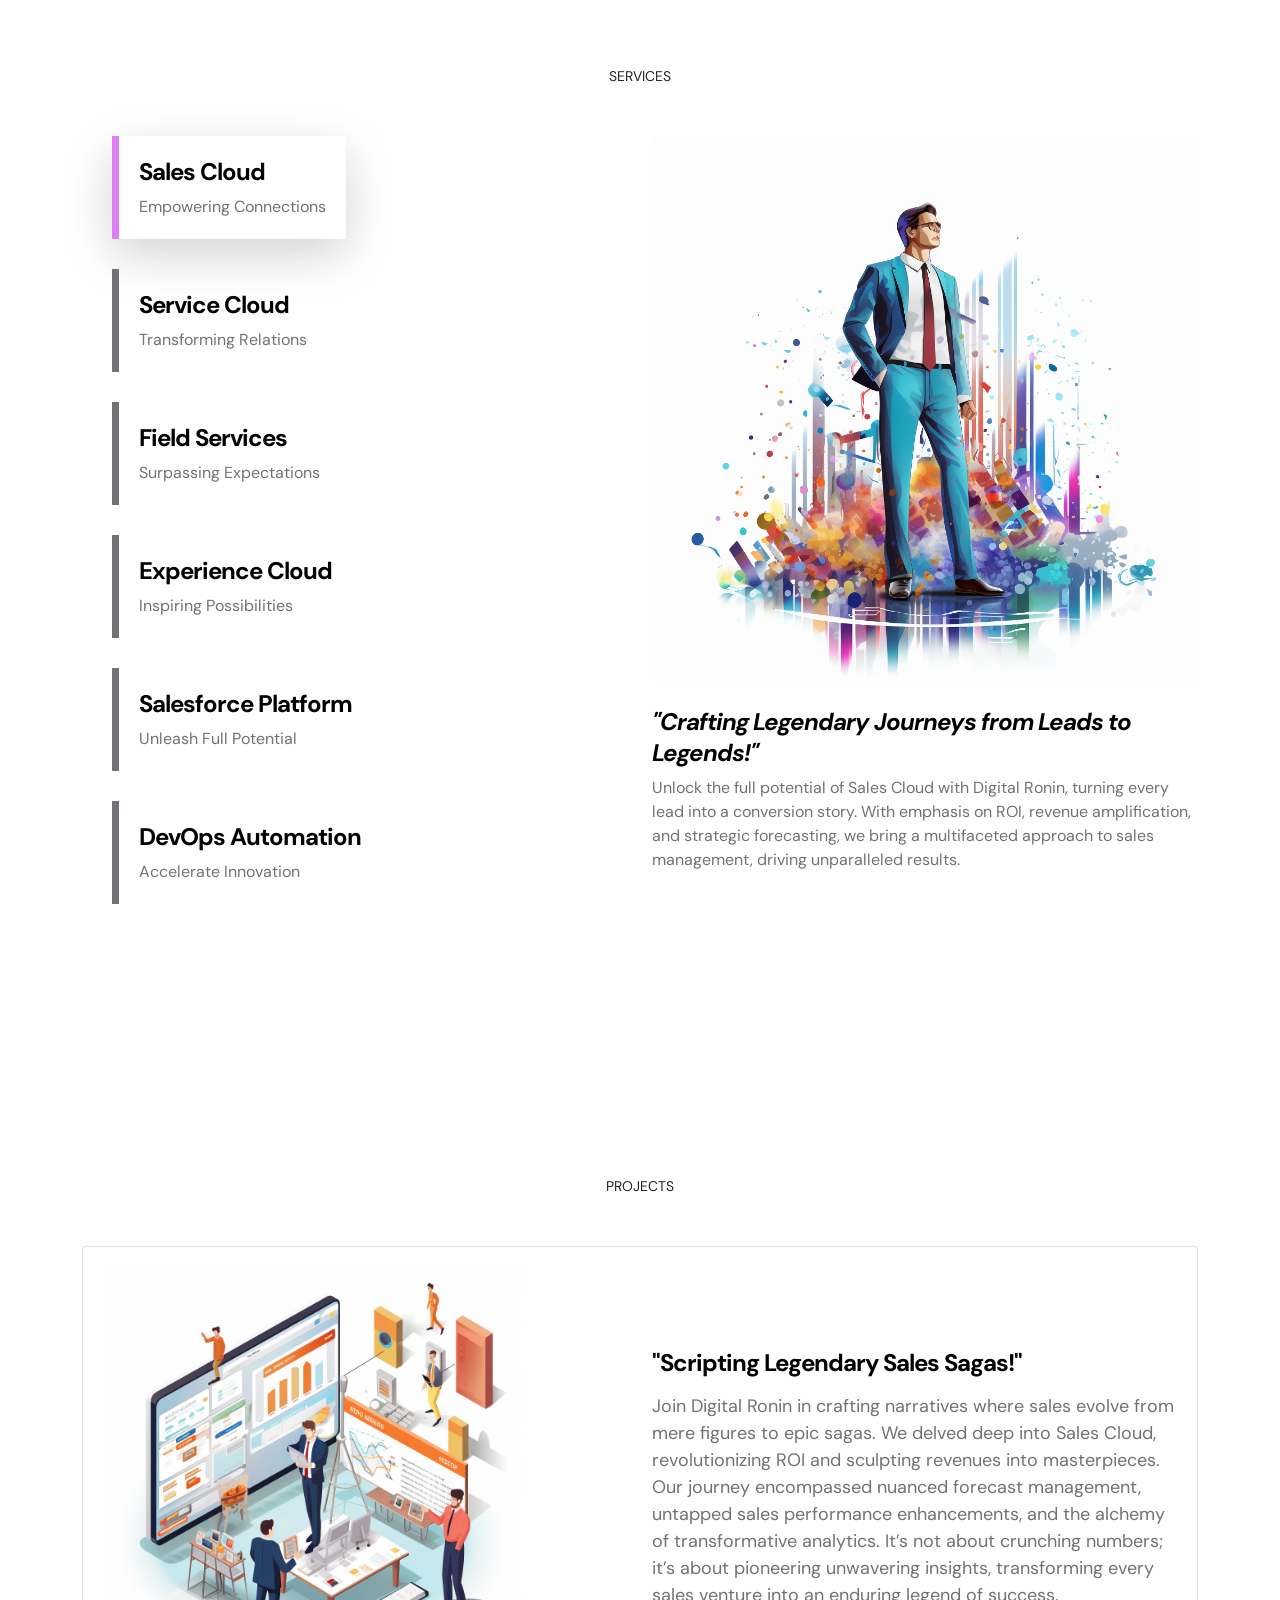
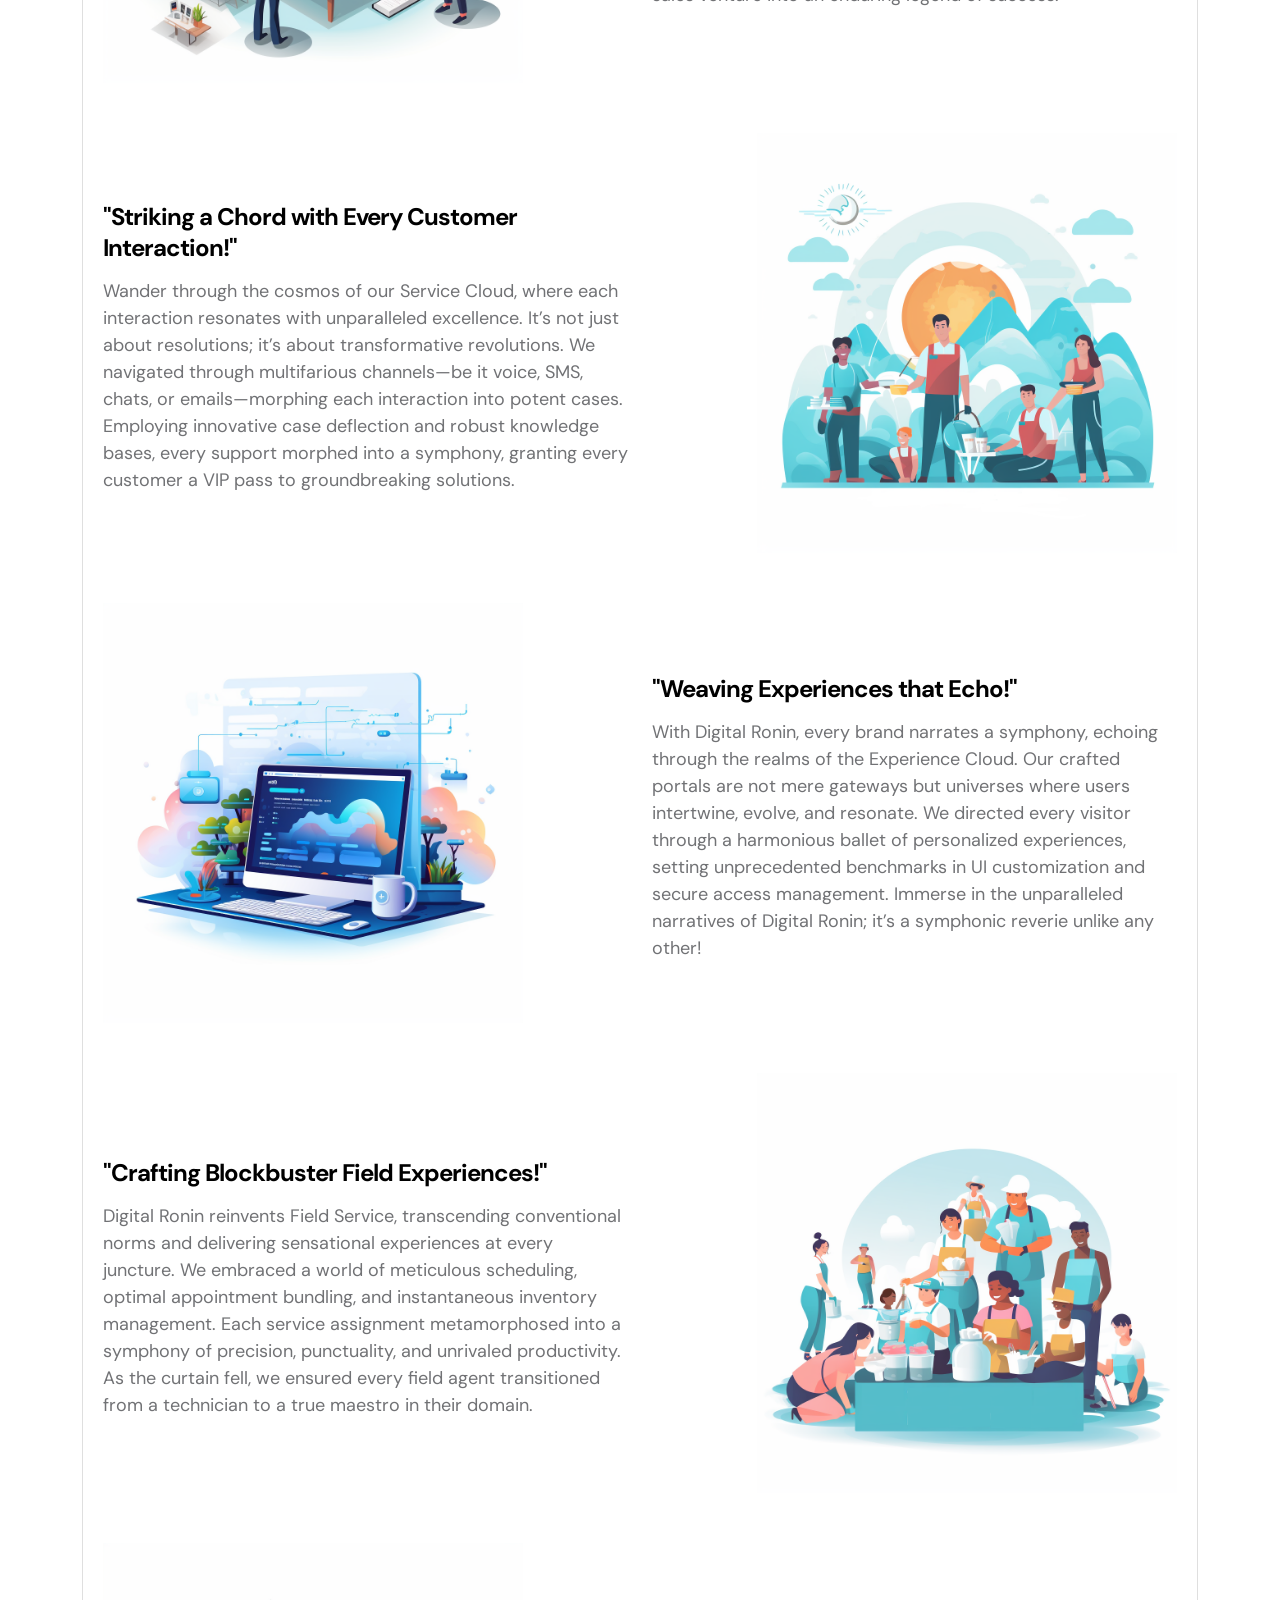
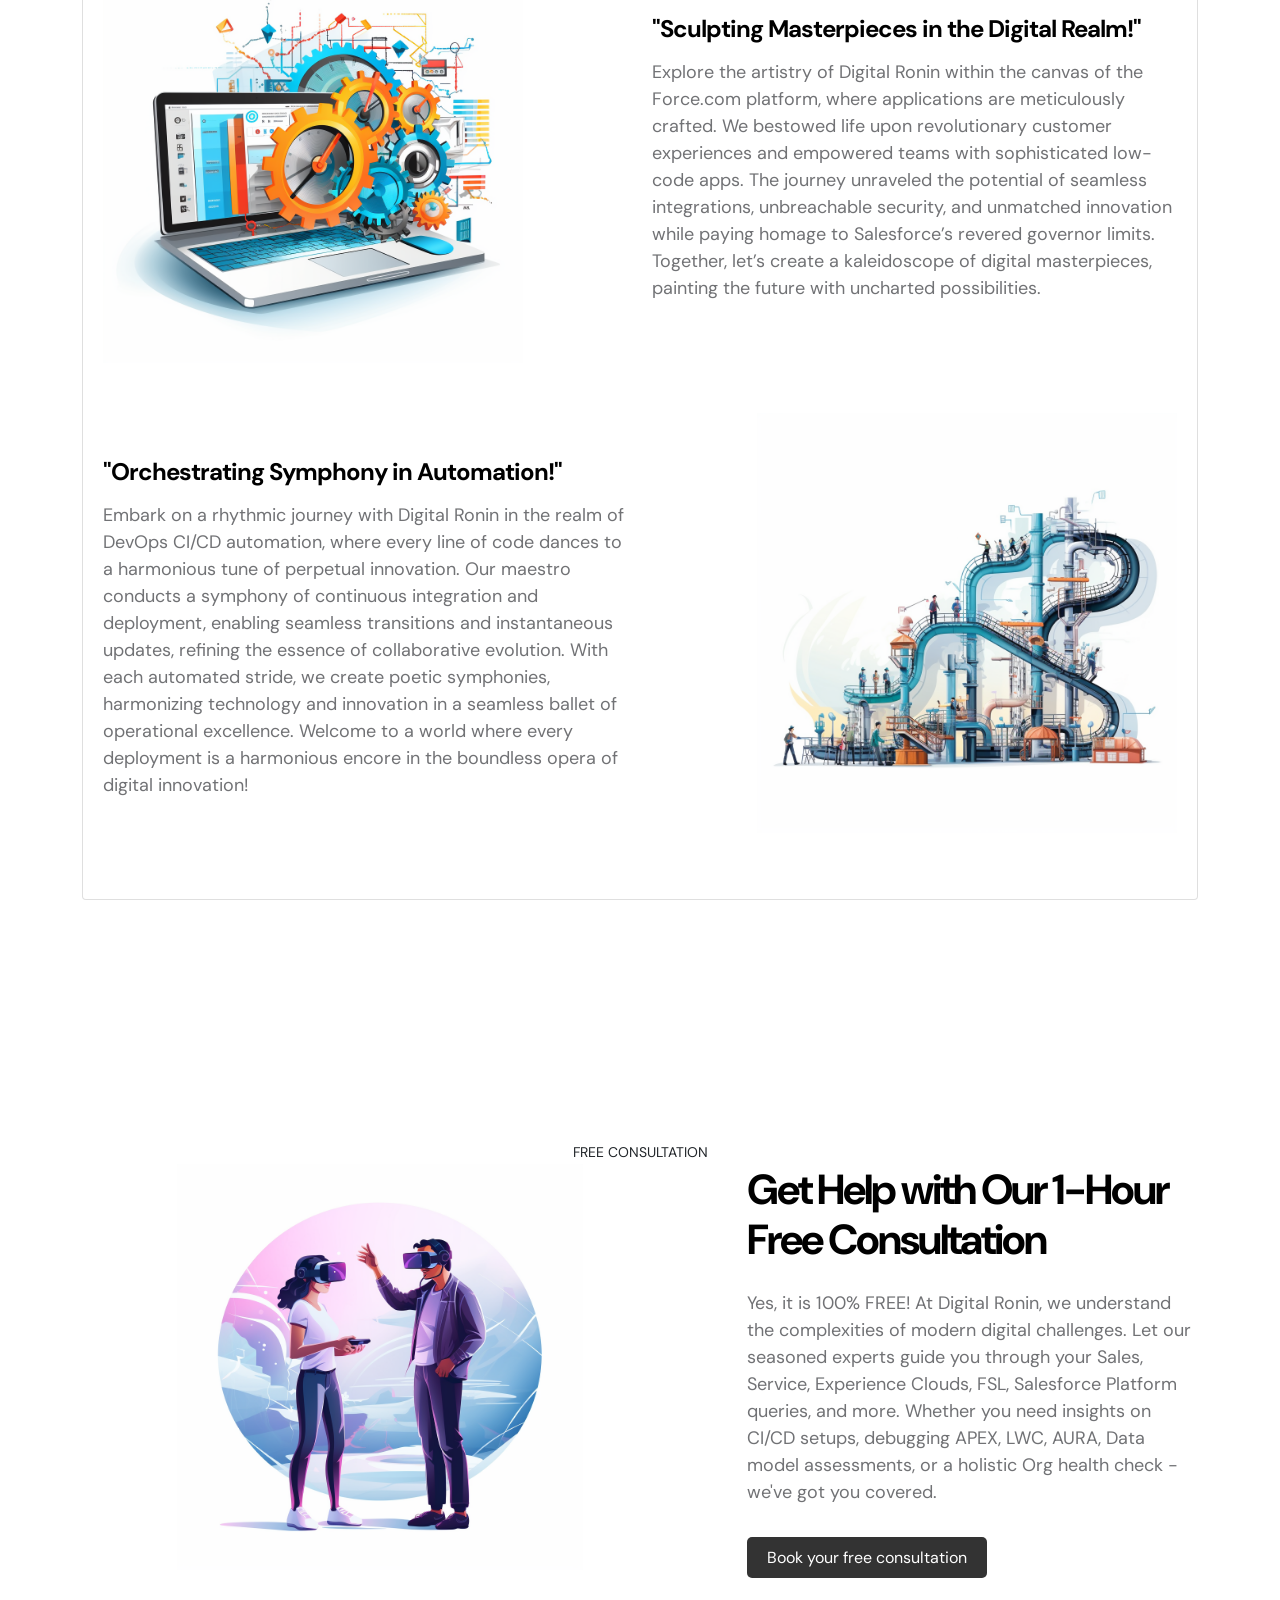
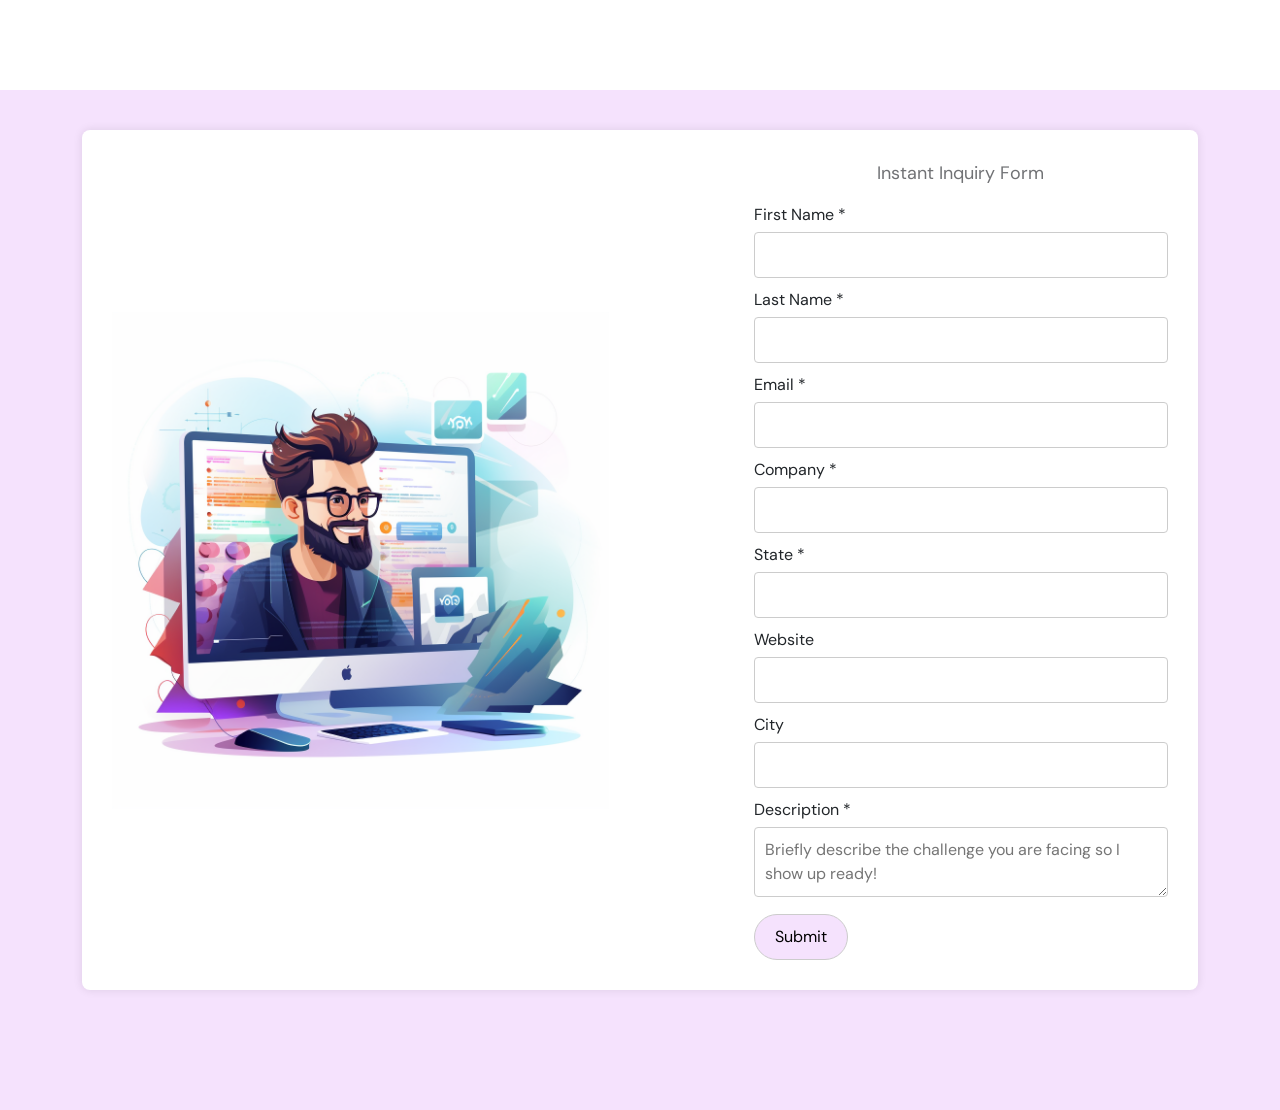
==== commit a6a81fbf: "About button" ====
--- a/index.html
+++ b/index.html
@@ -133,7 +133,7 @@
             </div>
         </section>
 
-        <section class="about section-padding" id="section_2">
+        <!--<section class="about section-padding" id="section_2">
             <div class="container">
                 <div class="row">
                     <div class="col-lg-1"></div>
@@ -154,7 +154,7 @@
                                         <p class="mb-8">The Ronin, in ancient Japanese lore, were samurais without masters. Independent, skilled, and formidable, they traversed lands, upholding their code and honor. At Digital Ronin, we channel this spirit into the digital realm.</p>
                                         <p>Breaking free from the confines of conventional 9-5 tech roles, we embarked on a journey—a journey to redefine digital craftsmanship. Our expertise isn't just based on codes and algorithms; it's a blend of passion, commitment, and a relentless pursuit of tech mastery.</p>
                                         <br>
-                                       
+
                                     </div>
                                 </td>
                             </tr>
@@ -175,6 +175,34 @@
             </div>
 
 
+        </section>-->
+
+
+        <section class="about section-padding">
+            <div class="container">
+                <div class="row">
+                    <div class="col-lg-1"></div>
+                  
+                    <div class="col-lg-1"></div>
+                </div>
+                <div class="row align-items-center">
+                    <!-- align-items-center ensures that text and image are vertically aligned -->
+                    <div class="col-lg-1"></div>
+                    <div class="col-lg-5">
+                      
+                        <img src="images/about_ronin.png" alt="" style="width: 90%; height: auto;">
+                    </div>
+                    <div class="col-lg-1"></div> <!-- Spacer column -->
+                    <div class="col-lg-5">
+                        <h2 class="mb-4">🎋 The Tale of Digital Ronin</h2>
+                        <p class="mb-8">The Ronin, in ancient Japanese lore, were samurais without masters. Independent, skilled, and formidable, they traversed lands, upholding their code and honor. At Digital Ronin, we channel this spirit into the digital realm.</p>
+                        <p>Breaking free from the confines of conventional 9-5 tech roles, we embarked on a journey—a journey to redefine digital craftsmanship. Our expertise isn't just based on codes and algorithms; it's a blend of passion, commitment, and a relentless pursuit of tech mastery.</p>
+                        <br>
+                        <a class="cta-button" onclick="location.href='#section_6';">Book your free consultation</a>
+                    </div>
+                    <div class="col-lg-1"></div>
+                </div>
+            </div>
         </section>
 
 
